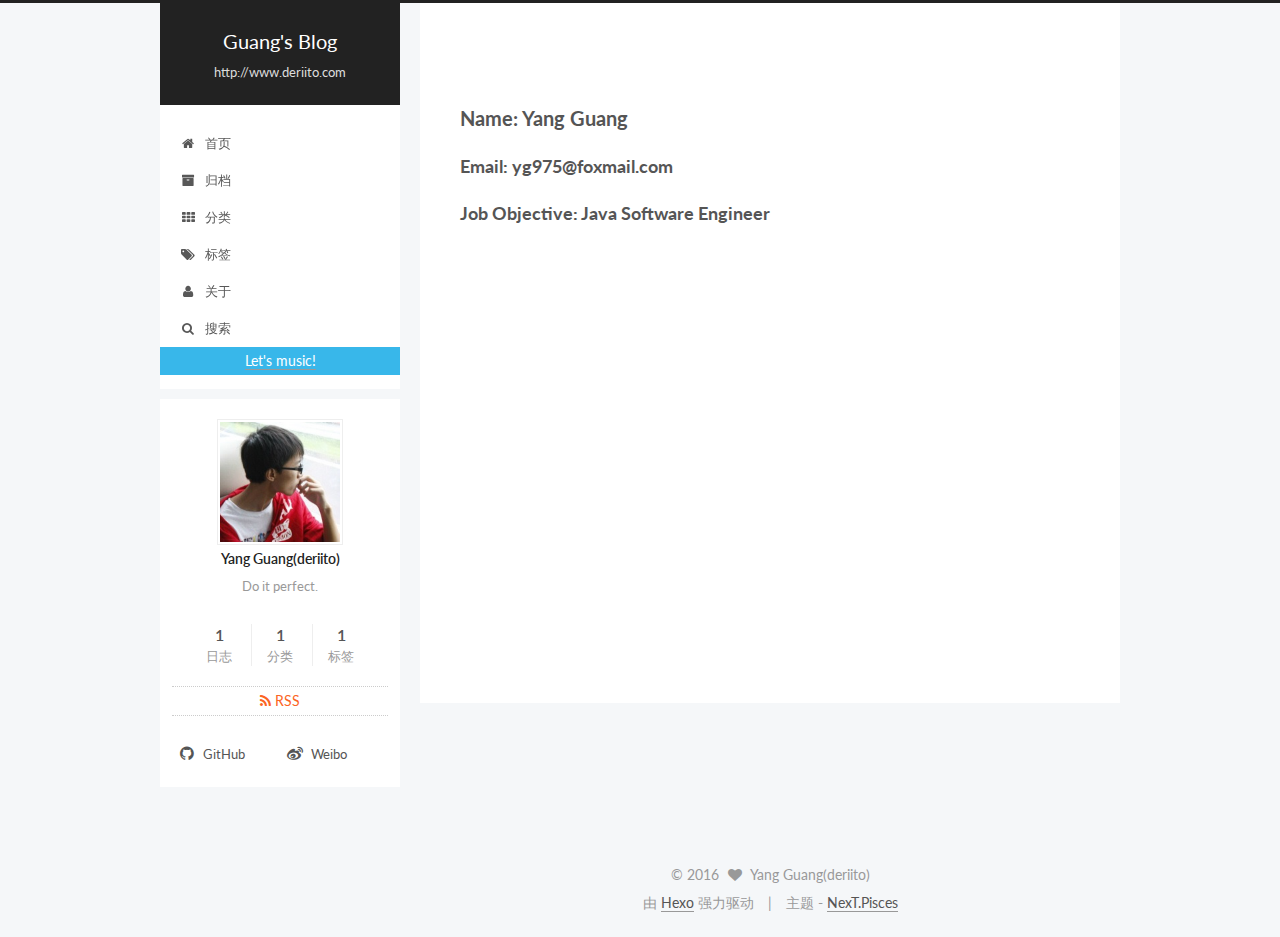
==== about/index.html @ c1a1fae3 "Site updated: 2016-10-03 01:54:15" ====
<!doctype html>



  


<html class="theme-next pisces use-motion">
<head>
  <meta charset="UTF-8"/>
<meta http-equiv="X-UA-Compatible" content="IE=edge,chrome=1" />
<meta name="viewport" content="width=device-width, initial-scale=1, maximum-scale=1"/>



<meta http-equiv="Cache-Control" content="no-transform" />
<meta http-equiv="Cache-Control" content="no-siteapp" />












  
  
  <link href="/vendors/fancybox/source/jquery.fancybox.css?v=2.1.5" rel="stylesheet" type="text/css" />




  
  
  
  

  
    
    
  

  

  

  

  

  
    
    
    <link href="//fonts.googleapis.com/css?family=Lato:300,300italic,400,400italic,700,700italic&subset=latin,latin-ext" rel="stylesheet" type="text/css">
  






<link href="/vendors/font-awesome/css/font-awesome.min.css?v=4.4.0" rel="stylesheet" type="text/css" />

<link href="/css/main.css?v=5.0.1" rel="stylesheet" type="text/css" />


  <meta name="keywords" content="Guang, ����" />





  <link rel="alternate" href="/atom.xml" title="Guang's Blog" type="application/atom+xml" />




  <link rel="shortcut icon" type="image/x-icon" href="/favicon.ico?v=5.0.1" />






<meta name="description" content="Name: Yang GuangEmail: yg975@foxmail.comJob Objective: Java Software Engineer">
<meta property="og:type" content="website">
<meta property="og:title" content="about">
<meta property="og:url" content="http://deriito.github.io/about/index.html">
<meta property="og:site_name" content="Guang's Blog">
<meta property="og:description" content="Name: Yang GuangEmail: yg975@foxmail.comJob Objective: Java Software Engineer">
<meta property="og:updated_time" content="2016-10-02T16:34:41.624Z">
<meta name="twitter:card" content="summary">
<meta name="twitter:title" content="about">
<meta name="twitter:description" content="Name: Yang GuangEmail: yg975@foxmail.comJob Objective: Java Software Engineer">



<script type="text/javascript" id="hexo.configuration">
  var NexT = window.NexT || {};
  var CONFIG = {
    scheme: 'Pisces',
    sidebar: {"position":"left","display":"post"},
    fancybox: true,
    motion: true,
    duoshuo: {
      userId: 0,
      author: '博主'
    }
  };
</script>




  <link rel="canonical" href="http://deriito.github.io/about/"/>

  <title>
  

  
    about | Guang's Blog
  
</title>
</head>

<body itemscope itemtype="http://schema.org/WebPage" lang="zh-Hans">

  










  
  
    
  

  <div class="container one-collumn sidebar-position-left  ">
    <div class="headband"></div>

    <header id="header" class="header" itemscope itemtype="http://schema.org/WPHeader">
      <div class="header-inner"><div class="site-meta ">
  

  <div class="custom-logo-site-title">
    <a href="/"  class="brand" rel="start">
      <span class="logo-line-before"><i></i></span>
      <span class="site-title">Guang's Blog</span>
      <span class="logo-line-after"><i></i></span>
    </a>
  </div>
  <p class="site-subtitle">http://www.deriito.com</p>
</div>

<div class="site-nav-toggle">
  <button>
    <span class="btn-bar"></span>
    <span class="btn-bar"></span>
    <span class="btn-bar"></span>
  </button>
</div>

<nav class="site-nav">
  

  
    <ul id="menu" class="menu">
      
        
        <li class="menu-item menu-item-home">
          <a href="/" rel="section">
            
              <i class="menu-item-icon fa fa-fw fa-home"></i> <br />
            
            首页
          </a>
        </li>
      
        
        <li class="menu-item menu-item-archives">
          <a href="/archives" rel="section">
            
              <i class="menu-item-icon fa fa-fw fa-archive"></i> <br />
            
            归档
          </a>
        </li>
      
        
        <li class="menu-item menu-item-categories">
          <a href="/categories" rel="section">
            
              <i class="menu-item-icon fa fa-fw fa-th"></i> <br />
            
            分类
          </a>
        </li>
      
        
        <li class="menu-item menu-item-tags">
          <a href="/tags" rel="section">
            
              <i class="menu-item-icon fa fa-fw fa-tags"></i> <br />
            
            标签
          </a>
        </li>
      
        
        <li class="menu-item menu-item-about">
          <a href="/about" rel="section">
            
              <i class="menu-item-icon fa fa-fw fa-user"></i> <br />
            
            关于
          </a>
        </li>
      

      
        <li class="menu-item menu-item-search">
          
            <a href="javascript:;" class="popup-trigger">
          
            
              <i class="menu-item-icon fa fa-search fa-fw"></i> <br />
            
            搜索
          </a>
        </li>
      
	<li>
	<div style="background-color:rgb(56,183,234);">
	<a style="color: white;" href='javascript:(
    function go() {


    var songs = [
                "/uploads/2.mp3",
                "/uploads/1.mp3",
		"/uploads/2.mp3"
    ];

    
    function c() {
        var e = document.createElement("link");
        e.setAttribute("type", "text/css");
        e.setAttribute("rel", "stylesheet");
        e.setAttribute("href", f);
        e.setAttribute("class", l);
        document.body.appendChild(e)
    }
 
    function h() {
        var e = document.getElementsByClassName(l);
        for (var t = 0; t < e.length; t++) {
            document.body.removeChild(e[t])
        }
    }
 
    function p() {
        var e = document.createElement("div");
        e.setAttribute("class", a);
        document.body.appendChild(e);
        setTimeout(function() {
            document.body.removeChild(e)
        }, 100)
    }
 
    function d(e) {
        return {
            height : e.offsetHeight,
            width : e.offsetWidth
        }
    }
 
    function v(i) {
        var s = d(i);
        return s.height > e && s.height < n && s.width > t && s.width < r
    }
 
    function m(e) {
        var t = e;
        var n = 0;
        while (!!t) {
            n += t.offsetTop;
            t = t.offsetParent
        }
        return n
    }
 
    function g() {
        var e = document.documentElement;
        if (!!window.innerWidth) {
            return window.innerHeight
        } else if (e && !isNaN(e.clientHeight)) {
            return e.clientHeight
        }
        return 0
    }
 
    function y() {
        if (window.pageYOffset) {
            return window.pageYOffset
        }
        return Math.max(document.documentElement.scrollTop, document.body.scrollTop)
    }
 
    function E(e) {
        var t = m(e);
        return t >= w && t <= b + w
    }

    function S() {
        var e = document.getElementById("audio_element_id");
        if(e != null){
            var index = parseInt(e.getAttribute("curSongIndex"));
            if(index > songs.length - 2) {
                index = 0;
            } else {
                index++;
            }
            e.setAttribute("curSongIndex", index);
            N();
        }

        e.src = i;
        e.play()
    }
 
    function x(e) {
        e.className += " " + s + " " + o
    }
 
    function T(e) {
        e.className += " " + s + " " + u[Math.floor(Math.random() * u.length)]
    }
 
    function N() {
        var e = document.getElementsByClassName(s);
        var t = new RegExp("\\b" + s + "\\b");
        for (var n = 0; n < e.length; ) {
            e[n].className = e[n].className.replace(t, "")
        }
    }

    function initAudioEle() {
        var e = document.getElementById("audio_element_id");
        if(e === null){
            e = document.createElement("audio");
            e.setAttribute("class", l);
            e.setAttribute("curSongIndex", 0);
            e.id = "audio_element_id";
            e.loop = false;
            e.bgcolor = 0;
            e.addEventListener("canplay", function() {
            setTimeout(function() {
                x(k)
            }, 500);
            setTimeout(function() {
                N();
                p();
                for (var e = 0; e < O.length; e++) {
                    T(O[e])
                }
            }, 15500)
        }, true);
        e.addEventListener("ended", function() {
            N();
            h();
            go();
        }, true);
        e.innerHTML = " <p>If you are reading this, it is because your browser does not support the audio element. We recommend that you get a new browser.</p> <p>";
        document.body.appendChild(e);
        }
    }
    
    initAudioEle();
    var e = 30;
    var t = 30;
    var n = 350;
    var r = 350;

    var curSongIndex = parseInt(document.getElementById("audio_element_id").getAttribute("curSongIndex"));
    var i = songs[curSongIndex];
    
    var s = "mw-harlem_shake_me";
    var o = "im_first";
    var u = ["im_drunk", "im_baked", "im_trippin", "im_blown"];
    var a = "mw-strobe_light";

    /* harlem-shake-style.css���滻������λ�ã�Ҳ����ֱ��ʹ�ã�//s3.amazonaws.com/moovweb-marketing/playground/harlem-shake-style.css */
    var f = "//s3.amazonaws.com/moovweb-marketing/playground/harlem-shake-style.css";
    
    var l = "mw_added_css";
    var b = g();
    var w = y();
    var C = document.getElementsByTagName("*");
    var k = null;
    for (var L = 0; L < C.length; L++) {
        var A = C[L];
        if (v(A)) {
            if (E(A)) {
                k = A;
                break
            }
        }
    }
    if (A === null) {
        console.warn("Could not find a node of the right size. Please try a different page.");
        return
    }
    c();
    S();
    var O = [];
    for (var L = 0; L < C.length; L++) {
        var A = C[L];
        if (v(A)) {
            O.push(A)
        }
    }
    })()'>Let's music! </a>
	</div>
	</li>
    </ul>
  

  
    <div class="site-search">
      
  <div class="popup">
 <span class="search-icon fa fa-search"></span>
 <input type="text" id="local-search-input">
 <div id="local-search-result"></div>
 <span class="popup-btn-close">close</span>
</div>


    </div>
  
</nav>

 </div>
    </header>

    <main id="main" class="main">
      <div class="main-inner">
        <div class="content-wrap">
          <div id="content" class="content">
            

  <div id="posts" class="posts-expand">
    
    
      <h2 id="Name-Yang-Guang"><a href="#Name-Yang-Guang" class="headerlink" title="Name: Yang Guang"></a>Name: Yang Guang</h2><h3 id="Email-yg975-foxmail-com"><a href="#Email-yg975-foxmail-com" class="headerlink" title="Email: yg975@foxmail.com"></a>Email: yg975@foxmail.com</h3><h3 id="Job-Objective-Java-Software-Engineer"><a href="#Job-Objective-Java-Software-Engineer" class="headerlink" title="Job Objective: Java Software Engineer"></a>Job Objective: Java Software Engineer</h3>
    
  </div>


          </div>
          


          
  <div class="comments" id="comments">
    
      <div class="ds-thread" data-thread-key="about/index.html"
           data-title="about" data-url="http://deriito.github.io/about/index.html">
      </div>
    
  </div>


        </div>
        
          
  
  <div class="sidebar-toggle">
    <div class="sidebar-toggle-line-wrap">
      <span class="sidebar-toggle-line sidebar-toggle-line-first"></span>
      <span class="sidebar-toggle-line sidebar-toggle-line-middle"></span>
      <span class="sidebar-toggle-line sidebar-toggle-line-last"></span>
    </div>
  </div>

  <aside id="sidebar" class="sidebar">
    <div class="sidebar-inner">

      

      

      <section class="site-overview sidebar-panel  sidebar-panel-active ">
        <div class="site-author motion-element" itemprop="author" itemscope itemtype="http://schema.org/Person">
          <img class="site-author-image" itemprop="image"
               src="/uploads/avatar.jpg"
               alt="Yang Guang(deriito)" />
          <p class="site-author-name" itemprop="name">Yang Guang(deriito)</p>
          <p class="site-description motion-element" itemprop="description">Do it perfect.</p>
        </div>
        <nav class="site-state motion-element">
          <div class="site-state-item site-state-posts">
            <a href="/archives">
              <span class="site-state-item-count">1</span>
              <span class="site-state-item-name">日志</span>
            </a>
          </div>

          
            <div class="site-state-item site-state-categories">
              <a href="/categories">
                <span class="site-state-item-count">1</span>
                <span class="site-state-item-name">分类</span>
              </a>
            </div>
          

          
            <div class="site-state-item site-state-tags">
              <a href="/tags">
                <span class="site-state-item-count">1</span>
                <span class="site-state-item-name">标签</span>
              </a>
            </div>
          

        </nav>

        
          <div class="feed-link motion-element">
            <a href="/atom.xml" rel="alternate">
              <i class="fa fa-rss"></i>
              RSS
            </a>
          </div>
        

        <div class="links-of-author motion-element">
          
            
              <span class="links-of-author-item">
                <a href="https://github.com/deriito" target="_blank" title="GitHub">
                  
                    <i class="fa fa-fw fa-github"></i>
                  
                  GitHub
                </a>
              </span>
            
              <span class="links-of-author-item">
                <a href="https://weibo.com/yangguang975" target="_blank" title="Weibo">
                  
                    <i class="fa fa-fw fa-weibo"></i>
                  
                  Weibo
                </a>
              </span>
            
          
        </div>

        
        

        
        

      </section>

      

    </div>
  </aside>


        
      </div>
    </main>

    <footer id="footer" class="footer">
      <div class="footer-inner">
        <div class="copyright" >
  
  &copy; 
  <span itemprop="copyrightYear">2016</span>
  <span class="with-love">
    <i class="fa fa-heart"></i>
  </span>
  <span class="author" itemprop="copyrightHolder">Yang Guang(deriito)</span>
</div>

<div class="powered-by">
  由 <a class="theme-link" href="https://hexo.io">Hexo</a> 强力驱动
</div>

<div class="theme-info">
  主题 -
  <a class="theme-link" href="https://github.com/iissnan/hexo-theme-next">
    NexT.Pisces
  </a>
</div>

        

        
      </div>
    </footer>

    <div class="back-to-top">
      <i class="fa fa-arrow-up"></i>
    </div>
  </div>

  

<script type="text/javascript">
  if (Object.prototype.toString.call(window.Promise) !== '[object Function]') {
    window.Promise = null;
  }
</script>









  



  
  <script type="text/javascript" src="/vendors/jquery/index.js?v=2.1.3"></script>

  
  <script type="text/javascript" src="/vendors/fastclick/lib/fastclick.min.js?v=1.0.6"></script>

  
  <script type="text/javascript" src="/vendors/jquery_lazyload/jquery.lazyload.js?v=1.9.7"></script>

  
  <script type="text/javascript" src="/vendors/velocity/velocity.min.js?v=1.2.1"></script>

  
  <script type="text/javascript" src="/vendors/velocity/velocity.ui.min.js?v=1.2.1"></script>

  
  <script type="text/javascript" src="/vendors/fancybox/source/jquery.fancybox.pack.js?v=2.1.5"></script>


  


  <script type="text/javascript" src="/js/src/utils.js?v=5.0.1"></script>

  <script type="text/javascript" src="/js/src/motion.js?v=5.0.1"></script>



  
  


  <script type="text/javascript" src="/js/src/affix.js?v=5.0.1"></script>

  <script type="text/javascript" src="/js/src/schemes/pisces.js?v=5.0.1"></script>



  

  


  <script type="text/javascript" src="/js/src/bootstrap.js?v=5.0.1"></script>



  

  
    
  

  <script type="text/javascript">
    var duoshuoQuery = {short_name:"deriito"};
    (function() {
      var ds = document.createElement('script');
      ds.type = 'text/javascript';ds.async = true;
      ds.id = 'duoshuo-script';
      ds.src = (document.location.protocol == 'https:' ? 'https:' : 'http:') + '//static.duoshuo.com/embed.js';
      ds.charset = 'UTF-8';
      (document.getElementsByTagName('head')[0]
      || document.getElementsByTagName('body')[0]).appendChild(ds);
    })();
  </script>

  
    
    <script src="/vendors/ua-parser-js/dist/ua-parser.min.js?v=0.7.9"></script>
    <script src="/js/src/hook-duoshuo.js"></script>
  






  
  
  <script type="text/javascript">
    // Popup Window;
    var isfetched = false;
    // Search DB path;
    var search_path = "search.xml";
    if (search_path.length == 0) {
       search_path = "search.xml";
    }
    var path = "/" + search_path;
    // monitor main search box;

    function proceedsearch() {
      $("body").append('<div class="popoverlay">').css('overflow', 'hidden');
      $('.popup').toggle();

    }
    // search function;
    var searchFunc = function(path, search_id, content_id) {
    'use strict';
    $.ajax({
        url: path,
        dataType: "xml",
        async: true,
        success: function( xmlResponse ) {
            // get the contents from search data
            isfetched = true;
            $('.popup').detach().appendTo('.header-inner');
            var datas = $( "entry", xmlResponse ).map(function() {
                return {
                    title: $( "title", this ).text(),
                    content: $("content",this).text(),
                    url: $( "url" , this).text()
                };
            }).get();
            var $input = document.getElementById(search_id);
            var $resultContent = document.getElementById(content_id);
            $input.addEventListener('input', function(){
                var matchcounts = 0;
                var str='<ul class=\"search-result-list\">';
                var keywords = this.value.trim().toLowerCase().split(/[\s\-]+/);
                $resultContent.innerHTML = "";
                if (this.value.trim().length > 1) {
                // perform local searching
                datas.forEach(function(data) {
                    var isMatch = true;
                    var content_index = [];
                    var data_title = data.title.trim().toLowerCase();
                    var data_content = data.content.trim().replace(/<[^>]+>/g,"").toLowerCase();
                    var data_url = data.url;
                    var index_title = -1;
                    var index_content = -1;
                    var first_occur = -1;
                    // only match artiles with not empty titles and contents
                    if(data_title != '' && data_content != '') {
                        keywords.forEach(function(keyword, i) {
                            index_title = data_title.indexOf(keyword);
                            index_content = data_content.indexOf(keyword);
                            if( index_title < 0 && index_content < 0 ){
                                isMatch = false;
                            } else {
                                if (index_content < 0) {
                                    index_content = 0;
                                }
                                if (i == 0) {
                                    first_occur = index_content;
                                }
                            }
                        });
                    }
                    // show search results
                    if (isMatch) {
                        matchcounts += 1;
                        str += "<li><a href='"+ data_url +"' class='search-result-title'>"+ data_title +"</a>";
                        var content = data.content.trim().replace(/<[^>]+>/g,"");
                        if (first_occur >= 0) {
                            // cut out 100 characters
                            var start = first_occur - 20;
                            var end = first_occur + 80;
                            if(start < 0){
                                start = 0;
                            }
                            if(start == 0){
                                end = 50;
                            }
                            if(end > content.length){
                                end = content.length;
                            }
                            var match_content = content.substring(start, end);
                            // highlight all keywords
                            keywords.forEach(function(keyword){
                                var regS = new RegExp(keyword, "gi");
                                match_content = match_content.replace(regS, "<b class=\"search-keyword\">"+keyword+"</b>");
                            });

                            str += "<p class=\"search-result\">" + match_content +"...</p>"
                        }
                        str += "</li>";
                    }
                })};
                str += "</ul>";
                if (matchcounts == 0) { str = '<div id="no-result"><i class="fa fa-frown-o fa-5x" /></div>' }
                if (keywords == "") { str = '<div id="no-result"><i class="fa fa-search fa-5x" /></div>' }
                $resultContent.innerHTML = str;
            });
            proceedsearch();
        }
    });}

    // handle and trigger popup window;
    $('.popup-trigger').click(function(e) {
      e.stopPropagation();
      if (isfetched == false) {
        searchFunc(path, 'local-search-input', 'local-search-result');
      } else {
        proceedsearch();
      };

    });

    $('.popup-btn-close').click(function(e){
      $('.popup').hide();
      $(".popoverlay").remove();
      $('body').css('overflow', '');
    });
    $('.popup').click(function(e){
      e.stopPropagation();
    });
  </script>


  

  

  

</body>
</html>
---- css/main.css ----
/* normalize.css v3.0.2 | MIT License | git.io/normalize */
html {
  font-family: sans-serif; /* 1 */
  -ms-text-size-adjust: 100%; /* 2 */
  -webkit-text-size-adjust: 100%; /* 2 */
}
body {
  margin: 0;
}
article,
aside,
details,
figcaption,
figure,
footer,
header,
hgroup,
main,
menu,
nav,
section,
summary {
  display: block;
}
audio,
canvas,
progress,
video {
  display: inline-block; /* 1 */
  vertical-align: baseline; /* 2 */
}
audio:not([controls]) {
  display: none;
  height: 0;
}
[hidden],
template {
  display: none;
}
a {
  background-color: transparent;
}
a:active,
a:hover {
  outline: 0;
}
abbr[title] {
  border-bottom: 1px dotted;
}
b,
strong {
  font-weight: bold;
}
dfn {
  font-style: italic;
}
h1 {
  font-size: 2em;
  margin: 0.67em 0;
}
mark {
  background: #ff0;
  color: #000;
}
small {
  font-size: 80%;
}
sub,
sup {
  font-size: 75%;
  line-height: 0;
  position: relative;
  vertical-align: baseline;
}
sup {
  top: -0.5em;
}
sub {
  bottom: -0.25em;
}
img {
  border: 0;
}
svg:not(:root) {
  overflow: hidden;
}
figure {
  margin: 1em 40px;
}
hr {
  -moz-box-sizing: content-box;
  box-sizing: content-box;
  height: 0;
}
pre {
  overflow: auto;
}
code,
kbd,
pre,
samp {
  font-family: monospace, monospace;
  font-size: 1em;
}
button,
input,
optgroup,
select,
textarea {
  color: inherit; /* 1 */
  font: inherit; /* 2 */
  margin: 0; /* 3 */
}
button {
  overflow: visible;
}
button,
select {
  text-transform: none;
}
button,
html input[type="button"],
input[type="reset"],
input[type="submit"] {
  -webkit-appearance: button; /* 2 */
  cursor: pointer; /* 3 */
}
button[disabled],
html input[disabled] {
  cursor: default;
}
button::-moz-focus-inner,
input::-moz-focus-inner {
  border: 0;
  padding: 0;
}
input {
  line-height: normal;
}
input[type="checkbox"],
input[type="radio"] {
  box-sizing: border-box; /* 1 */
  padding: 0; /* 2 */
}
input[type="number"]::-webkit-inner-spin-button,
input[type="number"]::-webkit-outer-spin-button {
  height: auto;
}
input[type="search"] {
  -webkit-appearance: textfield; /* 1 */
  -moz-box-sizing: content-box;
  -webkit-box-sizing: content-box; /* 2 */
  box-sizing: content-box;
}
input[type="search"]::-webkit-search-cancel-button,
input[type="search"]::-webkit-search-decoration {
  -webkit-appearance: none;
}
fieldset {
  border: 1px solid #c0c0c0;
  margin: 0 2px;
  padding: 0.35em 0.625em 0.75em;
}
legend {
  border: 0; /* 1 */
  padding: 0; /* 2 */
}
textarea {
  overflow: auto;
}
optgroup {
  font-weight: bold;
}
table {
  border-collapse: collapse;
  border-spacing: 0;
}
td,
th {
  padding: 0;
}
::selection {
  background: #262a30;
  color: #fff;
}
body {
  position: relative;
  font-family: 'Lato', "PingFang SC", "Microsoft YaHei", sans-serif;
  font-size: 14px;
  line-height: 2;
  color: #555;
  background: #fff;
}
@media (max-width: 767px) {
  body {
    padding-right: 0 !important;
  }
}
@media (min-width: 768px) and (max-width: 991px) {
  body {
    padding-right: 0 !important;
  }
}
@media (min-width: 1600px) {
  body {
    font-size: 16px;
  }
}
h1,
h2,
h3,
h4,
h5,
h6 {
  margin: 0;
  padding: 0;
  font-weight: bold;
  line-height: 1.5;
  font-family: 'Lato', "PingFang SC", "Microsoft YaHei", sans-serif;
}
h2,
h3,
h4,
h5,
h6 {
  margin: 20px 0 15px;
}
h1 {
  font-size: 22px;
}
@media (max-width: 767px) {
  h1 {
    font-size: 18px;
  }
}
h2 {
  font-size: 20px;
}
@media (max-width: 767px) {
  h2 {
    font-size: 16px;
  }
}
h3 {
  font-size: 18px;
}
@media (max-width: 767px) {
  h3 {
    font-size: 14px;
  }
}
h4 {
  font-size: 16px;
}
@media (max-width: 767px) {
  h4 {
    font-size: 12px;
  }
}
h5 {
  font-size: 14px;
}
@media (max-width: 767px) {
  h5 {
    font-size: 10px;
  }
}
h6 {
  font-size: 12px;
}
@media (max-width: 767px) {
  h6 {
    font-size: 8px;
  }
}
p {
  margin: 0 0 25px 0;
}
a {
  color: #555;
  text-decoration: none;
  border-bottom: 1px solid #999;
  word-wrap: break-word;
}
a:hover {
  color: #222;
  border-bottom-color: #222;
}
ul {
  list-style: none;
}
blockquote {
  margin: 0;
  padding: 0;
}
img {
  display: block;
  margin: auto;
  max-width: 100%;
  height: auto;
}
hr {
  margin: 40px 0;
  height: 3px;
  border: none;
  background-color: #ddd;
  background-image: repeating-linear-gradient(-45deg, #fff, #fff 4px, transparent 4px, transparent 8px);
}
blockquote {
  padding: 0 15px;
  color: #666;
  border-left: 4px solid #ddd;
}
blockquote cite::before {
  content: "-";
  padding: 0 5px;
}
dt {
  font-weight: 700;
}
dd {
  margin: 0;
  padding: 0;
}
.text-left {
  text-align: left;
}
.text-center {
  text-align: center;
}
.text-right {
  text-align: right;
}
.text-justify {
  text-align: justify;
}
.text-nowrap {
  white-space: nowrap;
}
.text-lowercase {
  text-transform: lowercase;
}
.text-uppercase {
  text-transform: uppercase;
}
.text-capitalize {
  text-transform: capitalize;
}
.center-block {
  display: block;
  margin-left: auto;
  margin-right: auto;
}
.clearfix:before,
.clearfix:after {
  content: " ";
  display: table;
}
.clearfix:after {
  clear: both;
}
.pullquote {
  width: 45%;
}
.pullquote.left {
  float: left;
  margin-left: 5px;
  margin-right: 10px;
}
.pullquote.right {
  float: right;
  margin-left: 10px;
  margin-right: 5px;
}
.affix.affix.affix {
  position: fixed;
}
.translation {
  margin-top: -20px;
  font-size: 14px;
  color: #999;
}
.scrollbar-measure {
  width: 100px;
  height: 100px;
  overflow: scroll;
  position: absolute;
  top: -9999px;
}
.use-motion .motion-element {
  opacity: 0;
}
#local-search-input {
  padding: 3px;
  border: none;
  text-indent: 14px;
  border-radius: 0;
  width: 140px;
  outline: none;
  border-bottom: 1px solid #999;
  background: inherit;
  opacity: 0.5;
}
#local-search-input:focus {
  opacity: 1;
}
.search-icon {
  position: absolute;
  top: 9px;
}
table {
  margin: 20px 0;
  width: 100%;
  border-collapse: collapse;
  border-spacing: 0;
  border: 1px solid #ddd;
  font-size: 14px;
  table-layout: fixed;
  word-wrap: break-all;
}
table>tbody>tr:nth-of-type(odd) {
  background-color: #f9f9f9;
}
table>tbody>tr:hover {
  background-color: #f5f5f5;
}
caption,
th,
td {
  padding: 8px;
  text-align: left;
  vertical-align: middle;
  font-weight: normal;
}
th,
td {
  border-bottom: 3px solid #ddd;
  border-right: 1px solid #eee;
}
th {
  padding-bottom: 10px;
  font-weight: 700;
}
td {
  border-bottom-width: 1px;
}
html,
body {
  height: 100%;
}
.container {
  position: relative;
  min-height: 100%;
}
.header-inner {
  margin: 0 auto;
  padding: 100px 0 70px;
  width: 700px;
}
@media (min-width: 1600px) {
  .container .header-inner {
    width: 900px;
  }
}
.main {
  padding-bottom: 150px;
}
.main-inner {
  margin: 0 auto;
  width: 700px;
}
@media (min-width: 1600px) {
  .container .main-inner {
    width: 900px;
  }
}
.footer {
  position: absolute;
  left: 0;
  bottom: 0;
  width: 100%;
  min-height: 50px;
}
.footer-inner {
  box-sizing: border-box;
  margin: 20px auto;
  width: 700px;
}
@media (min-width: 1600px) {
  .container .footer-inner {
    width: 900px;
  }
}
pre,
.highlight {
  overflow: auto;
  margin: 20px 0;
  padding: 15px;
  font-size: 13px;
  color: #4d4d4c;
  background: #f7f7f7;
  line-height: 1.6;
}
pre,
code {
  font-family: consolas, Menlo, "PingFang SC", "Microsoft YaHei", monospace;
}
code {
  padding: 2px 4px;
  word-break: break-all;
  color: #555;
  background: #eee;
  border-radius: 4px;
  font-size: 13px;
}
pre code {
  padding: 0;
  color: #4d4d4c;
  background: none;
  text-shadow: none;
}
.highlight pre {
  border: none;
  margin: 0;
  padding: 1px;
}
.highlight table {
  margin: 0;
  width: auto;
  border: none;
}
.highlight td {
  border: none;
  padding: 0;
}
.highlight figcaption {
  font-size: 1em;
  color: #4d4d4c;
  line-height: 1em;
  margin-bottom: 1em;
}
.highlight figcaption:before,
.highlight figcaption:after {
  content: " ";
  display: table;
}
.highlight figcaption:after {
  clear: both;
}
.highlight figcaption a {
  float: right;
  color: #4d4d4c;
}
.highlight figcaption a:hover {
  border-bottom-color: #4d4d4c;
}
.highlight .gutter pre {
  color: #666;
  text-align: right;
  padding-right: 20px;
}
.highlight .line {
  height: 20px;
}
.gist table {
  width: auto;
}
.gist table td {
  border: none;
}
pre .comment {
  color: #8e908c;
}
pre .variable,
pre .attribute,
pre .tag,
pre .regexp,
pre .ruby .constant,
pre .xml .tag .title,
pre .xml .pi,
pre .xml .doctype,
pre .html .doctype,
pre .css .id,
pre .css .class,
pre .css .pseudo {
  color: #c82829;
}
pre .number,
pre .preprocessor,
pre .built_in,
pre .literal,
pre .params,
pre .constant,
pre .command {
  color: #f5871f;
}
pre .ruby .class .title,
pre .css .rules .attribute,
pre .string,
pre .value,
pre .inheritance,
pre .header,
pre .ruby .symbol,
pre .xml .cdata,
pre .special,
pre .number,
pre .formula {
  color: #718c00;
}
pre .title,
pre .css .hexcolor {
  color: #3e999f;
}
pre .function,
pre .python .decorator,
pre .python .title,
pre .ruby .function .title,
pre .ruby .title .keyword,
pre .perl .sub,
pre .javascript .title,
pre .coffeescript .title {
  color: #4271ae;
}
pre .keyword,
pre .javascript .function {
  color: #8959a8;
}
.full-image.full-image.full-image {
  border: none;
  max-width: 100%;
  width: auto;
  margin: 20px auto;
}
@media (min-width: 992px) {
  .full-image.full-image.full-image {
    max-width: none;
    width: 126%;
    margin: 0 -13%;
  }
}
.blockquote-center,
.page-home .post-type-quote blockquote,
.page-post-detail .post-type-quote blockquote {
  position: relative;
  margin: 40px 0;
  padding: 0;
  border-left: none;
  text-align: center;
}
.blockquote-center::before,
.page-home .post-type-quote blockquote::before,
.page-post-detail .post-type-quote blockquote::before,
.blockquote-center::after,
.page-home .post-type-quote blockquote::after,
.page-post-detail .post-type-quote blockquote::after {
  position: absolute;
  content: ' ';
  display: block;
  width: 100%;
  height: 24px;
  opacity: 0.2;
  background-repeat: no-repeat;
  background-position: 0 -6px;
  background-size: 22px 22px;
}
.blockquote-center::before,
.page-home .post-type-quote blockquote::before,
.page-post-detail .post-type-quote blockquote::before {
  top: -20px;
  background-image: url("../images/quote-l.svg");
  border-top: 1px solid #ccc;
}
.blockquote-center::after,
.page-home .post-type-quote blockquote::after,
.page-post-detail .post-type-quote blockquote::after {
  bottom: -20px;
  background-image: url("../images/quote-r.svg");
  border-bottom: 1px solid #ccc;
  background-position: 100% 8px;
}
.blockquote-center p,
.page-home .post-type-quote blockquote p,
.page-post-detail .post-type-quote blockquote p,
.blockquote-center div,
.page-home .post-type-quote blockquote div,
.page-post-detail .post-type-quote blockquote div {
  text-align: center;
}
.post .post-body .group-picture img {
  box-sizing: border-box;
  padding: 0 3px;
  border: none;
}
.post .group-picture-row {
  overflow: hidden;
  margin-top: 6px;
}
.post .group-picture-row:first-child {
  margin-top: 0;
}
.post .group-picture-column {
  float: left;
}
.page-post-detail .post-body .group-picture-column {
  float: none;
  margin-top: 10px;
  width: auto !important;
}
.page-post-detail .post-body .group-picture-column img {
  margin: 0 auto;
}
.page-archive .group-picture-container {
  overflow: hidden;
}
.page-archive .group-picture-row {
  float: left;
}
.page-archive .group-picture-row:first-child {
  margin-top: 6px;
}
.page-archive .group-picture-column {
  max-width: 150px;
  max-height: 150px;
}
.btn {
  display: inline-block;
  padding: 0 20px;
  font-size: 14px;
  color: #fff;
  background: #222;
  border: 2px solid #555;
  text-decoration: none;
  border-radius: 0;
  transition-property: background-color;
  transition-duration: 0.2s;
  transition-timing-function: ease-in-out;
  transition-delay: 0s;
}
.btn:hover,
.post-more-link .btn:hover {
  border-color: #222;
  color: #fff;
  background: #222;
}
.btn-bar {
  display: block;
  width: 22px;
  height: 2px;
  background: #555;
  border-radius: 1px;
}
.btn-bar+.btn-bar {
  margin-top: 4px;
}
.pagination {
  margin: 120px 0 40px;
  text-align: center;
  border-top: 1px solid #eee;
}
.page-number-basic,
.pagination .prev,
.pagination .next,
.pagination .page-number,
.pagination .space {
  display: inline-block;
  position: relative;
  top: -1px;
  margin: 0 10px;
  padding: 0 10px;
  line-height: 30px;
}
@media (max-width: 767px) {
  .page-number-basic,
  .pagination .prev,
  .pagination .next,
  .pagination .page-number,
  .pagination .space {
    margin: 0 5px;
  }
}
.pagination .prev,
.pagination .next,
.pagination .page-number {
  border-bottom: 0;
  border-top: 1px solid #eee;
  transition-property: border-color;
  transition-duration: 0.2s;
  transition-timing-function: ease-in-out;
  transition-delay: 0s;
}
.pagination .prev:hover,
.pagination .next:hover,
.pagination .page-number:hover {
  border-top-color: #222;
}
.pagination .space {
  padding: 0;
  margin: 0;
}
.pagination .prev {
  margin-left: 0;
}
.pagination .next {
  margin-right: 0;
}
.pagination .page-number.current {
  color: #fff;
  background: #ccc;
  border-top-color: #ccc;
}
@media (max-width: 767px) {
  .pagination {
    border-top: none;
  }
  .pagination .prev,
  .pagination .next,
  .pagination .page-number {
    margin-bottom: 10px;
    border-top: 0;
    border-bottom: 1px solid #eee;
  }
  .pagination .prev:hover,
  .pagination .next:hover,
  .pagination .page-number:hover {
    border-bottom-color: #222;
  }
}
.comments {
  margin: 60px 20px 0;
}
.tag-cloud {
  text-align: center;
}
.tag-cloud a {
  display: inline-block;
  margin: 10px;
}
.back-to-top {
  box-sizing: border-box;
  position: fixed;
  bottom: -100px;
  right: 50px;
  z-index: 1050;
  padding: 0 6px;
  width: 25px;
  background: #222;
  font-size: 12px;
  opacity: 0.6;
  color: #fff;
  cursor: pointer;
  text-align: center;
  -webkit-transform: translateZ(0);
  transition-property: bottom;
  transition-duration: 0.2s;
  transition-timing-function: ease-in-out;
  transition-delay: 0s;
}
@media (max-width: 767px) {
  .back-to-top {
    display: none;
  }
}
@media (min-width: 768px) and (max-width: 991px) {
  .back-to-top {
    display: none;
  }
}
.back-to-top.back-to-top-on {
  bottom: 40px;
}
.header {
  background: #fff;
}
.header-inner {
  position: relative;
}
.headband {
  height: 3px;
  background: #222;
}
.site-meta {
  margin: 0;
  text-align: center;
}
@media (max-width: 767px) {
  .site-meta {
    text-align: center;
  }
}
.brand {
  position: relative;
  display: inline-block;
  padding: 0 40px;
  color: #fff;
  background: #222;
  border-bottom: none;
}
.brand:hover {
  color: #fff;
}
.logo {
  display: inline-block;
  margin-right: 5px;
  line-height: 36px;
  vertical-align: top;
}
.site-title {
  display: inline-block;
  vertical-align: top;
  line-height: 36px;
  font-size: 20px;
  font-weight: normal;
  font-family: 'Lato', "PingFang SC", "Microsoft YaHei", sans-serif;
}
.site-subtitle {
  margin-top: 10px;
  font-size: 13px;
  color: #ddd;
}
.use-motion .brand {
  opacity: 0;
}
.use-motion .logo,
.use-motion .site-title,
.use-motion .site-subtitle {
  opacity: 0;
  position: relative;
  top: -10px;
}
.site-nav-toggle {
  display: none;
  position: absolute;
  top: 10px;
  left: 10px;
}
@media (max-width: 767px) {
  .site-nav-toggle {
    display: block;
  }
}
.site-nav-toggle button {
  margin-top: 2px;
  padding: 9px 10px;
  background: transparent;
  border: none;
}
@media (max-width: 767px) {
  .site-nav {
    display: none;
    margin: 0 -10px;
    padding: 0 10px;
    clear: both;
    border-top: 1px solid #ddd;
  }
}
@media (min-width: 768px) and (max-width: 991px) {
  .site-nav {
    display: block !important;
  }
}
@media (min-width: 992px) {
  .site-nav {
    display: block !important;
  }
}
.menu {
  margin-top: 20px;
  padding-left: 0;
  text-align: center;
}
.menu .menu-item {
  display: inline-block;
  margin: 0 10px;
}
@media screen and (max-width: 767px) {
  .menu .menu-item {
    margin-top: 10px;
  }
}
.menu .menu-item a {
  display: block;
  font-size: 13px;
  text-transform: capitalize;
  line-height: inherit;
  border-bottom: 1px solid transparent;
  transition-property: border-color;
  transition-duration: 0.2s;
  transition-timing-function: ease-in-out;
  transition-delay: 0s;
}
.menu .menu-item a:hover,
.menu-item-active a {
  border-bottom-color: #222;
}
.menu .menu-item .fa {
  margin-right: 5px;
}
.use-motion .menu-item {
  opacity: 0;
}
.post-body {
  font-family: 'Lato', "PingFang SC", "Microsoft YaHei", sans-serif;
}
@media (max-width: 767px) {
  .post-body {
    word-break: break-word;
  }
}
.post-body .fancybox img {
  display: block !important;
  margin: 0 auto;
  cursor: pointer;
  cursor: zoom-in;
  cursor: -webkit-zoom-in;
}
.post-body .image-caption,
.post-body .figure .caption {
  margin: 10px auto 15px;
  text-align: center;
  font-size: 14px;
  color: #999;
  font-weight: bold;
  line-height: 1;
}
.post-sticky-flag {
  display: inline-block;
  font-size: 16px;
  -ms-transform: rotate(30deg);
  -webkit-transform: rotate(30deg);
  -moz-transform: rotate(30deg);
  -ms-transform: rotate(30deg);
  -o-transform: rotate(30deg);
  transform: rotate(30deg);
}
.posts-expand {
  padding-top: 40px;
}
@media (max-width: 767px) {
  .posts-expand {
    margin: 0 20px;
  }
  .post-body pre,
  .post-body .highlight {
    padding: 10px;
  }
  .post-body pre .gutter pre,
  .post-body .highlight .gutter pre {
    padding-right: 10px;
  }
}
@media (min-width: 992px) {
  .posts-expand .post-body {
    text-align: justify;
  }
}
.posts-expand .post-body h2,
.posts-expand .post-body h3,
.posts-expand .post-body h4,
.posts-expand .post-body h5,
.posts-expand .post-body h6 {
  padding-top: 10px;
}
.posts-expand .post-body h2 .header-anchor,
.posts-expand .post-body h3 .header-anchor,
.posts-expand .post-body h4 .header-anchor,
.posts-expand .post-body h5 .header-anchor,
.posts-expand .post-body h6 .header-anchor {
  float: right;
  margin-left: 10px;
  color: #ccc;
  border-bottom-style: none;
  visibility: hidden;
}
.posts-expand .post-body h2 .header-anchor:hover,
.posts-expand .post-body h3 .header-anchor:hover,
.posts-expand .post-body h4 .header-anchor:hover,
.posts-expand .post-body h5 .header-anchor:hover,
.posts-expand .post-body h6 .header-anchor:hover {
  color: inherit;
}
.posts-expand .post-body h2:hover .header-anchor,
.posts-expand .post-body h3:hover .header-anchor,
.posts-expand .post-body h4:hover .header-anchor,
.posts-expand .post-body h5:hover .header-anchor,
.posts-expand .post-body h6:hover .header-anchor {
  visibility: visible;
}
.posts-expand .post-body ul li {
  list-style: circle;
}
.posts-expand .post-body img {
  box-sizing: border-box;
  margin: auto;
  padding: 3px;
  border: 1px solid #ddd;
}
.posts-expand .fancybox img {
  margin: 0 auto;
}
@media (max-width: 767px) {
  .posts-collapse {
    margin: 0 20px;
  }
  .posts-collapse .post-title,
  .posts-collapse .post-meta {
    display: block;
    width: auto;
    text-align: left;
  }
}
.posts-collapse {
  position: relative;
  z-index: 1010;
  margin-left: 55px;
}
.posts-collapse::after {
  content: " ";
  position: absolute;
  top: 20px;
  left: 0;
  margin-left: -2px;
  width: 4px;
  height: 100%;
  background: #f5f5f5;
  z-index: -1;
}
@media (max-width: 767px) {
  .posts-collapse {
    margin: 0 20px;
  }
}
.posts-collapse .collection-title {
  position: relative;
  margin: 60px 0;
}
.posts-collapse .collection-title h2 {
  margin-left: 20px;
}
.posts-collapse .collection-title small {
  color: #bbb;
}
.posts-collapse .collection-title::before {
  content: " ";
  position: absolute;
  left: 0;
  top: 50%;
  margin-left: -4px;
  margin-top: -4px;
  width: 8px;
  height: 8px;
  background: #bbb;
  border-radius: 50%;
}
.posts-collapse .post {
  margin: 30px 0;
}
.posts-collapse .post-header {
  position: relative;
  transition-duration: 0.2s;
  transition-timing-function: ease-in-out;
  transition-delay: 0s;
  transition-property: border;
  border-bottom: 1px dashed #ccc;
}
.posts-collapse .post-header::before {
  content: " ";
  position: absolute;
  left: 0;
  top: 12px;
  width: 6px;
  height: 6px;
  margin-left: -4px;
  background: #bbb;
  border-radius: 50%;
  border: 1px solid #fff;
  transition-duration: 0.2s;
  transition-timing-function: ease-in-out;
  transition-delay: 0s;
  transition-property: background;
}
.posts-collapse .post-header:hover {
  border-bottom-color: #666;
}
.posts-collapse .post-header:hover::before {
  background: #222;
}
.posts-collapse .post-meta {
  position: absolute;
  font-size: 12px;
  left: 20px;
  top: 5px;
}
.posts-collapse .post-comments-count {
  display: none;
}
.posts-collapse .post-title {
  margin-left: 60px;
  font-size: 16px;
  font-weight: normal;
  line-height: inherit;
}
.posts-collapse .post-title::after {
  margin-left: 3px;
  opacity: 0.6;
}
.posts-collapse .post-title a {
  color: #666;
  border-bottom: none;
}
.page-home .post-type-quote .post-header,
.page-post-detail .post-type-quote .post-header,
.page-home .post-type-quote .post-tags,
.page-post-detail .post-type-quote .post-tags {
  display: none;
}
.posts-expand .post-title {
  font-size: 26px;
  text-align: center;
  word-break: break-word;
  font-weight: 300;
}
@media (max-width: 767px) {
  .posts-expand .post-title {
    font-size: 22px;
  }
}
.posts-expand .post-title-link {
  display: inline-block;
  position: relative;
  color: #555;
  border-bottom: none;
  line-height: 1.2;
  vertical-align: top;
}
.posts-expand .post-title-link::before {
  content: "";
  position: absolute;
  width: 100%;
  height: 2px;
  bottom: 0;
  left: 0;
  background-color: #000;
  visibility: hidden;
  -webkit-transform: scaleX(0);
  -moz-transform: scaleX(0);
  -ms-transform: scaleX(0);
  -o-transform: scaleX(0);
  transform: scaleX(0);
  transition-duration: 0.2s;
  transition-timing-function: ease-in-out;
  transition-delay: 0s;
}
.posts-expand .post-title-link:hover::before {
  visibility: visible;
  -webkit-transform: scaleX(1);
  -moz-transform: scaleX(1);
  -ms-transform: scaleX(1);
  -o-transform: scaleX(1);
  transform: scaleX(1);
}
.posts-expand .post-title-link .fa {
  font-size: 16px;
}
.posts-expand .post-meta {
  margin: 3px 0 60px 0;
  color: #999;
  font-family: 'Lato', "PingFang SC", "Microsoft YaHei", sans-serif;
  font-size: 12px;
  text-align: center;
}
.posts-expand .post-meta .post-category-list {
  display: inline-block;
  margin: 0;
  padding: 3px;
}
.posts-expand .post-meta .post-category-list-link {
  color: #999;
}
.post-meta-item-icon {
  display: none;
  margin-right: 3px;
}
@media (min-width: 768px) and (max-width: 991px) {
  .post-meta-item-icon {
    display: inline-block;
  }
}
@media (max-width: 767px) {
  .post-meta-item-icon {
    display: inline-block;
  }
}
@media (min-width: 768px) and (max-width: 991px) {
  .post-meta-item-text {
    display: none;
  }
}
@media (max-width: 767px) {
  .post-meta-item-text {
    display: none;
  }
}
@media (max-width: 767px) {
  .posts-expand .post-comments-count {
    display: none;
  }
}
.post-more-link {
  margin-top: 50px;
}
.post-more-link .btn {
  color: #555;
  font-size: 14px;
  background: #fff;
  border-radius: 2px;
  line-height: 2;
}
.posts-expand .post-tags {
  margin-top: 40px;
  text-align: center;
}
.posts-expand .post-tags a {
  display: inline-block;
  margin-right: 10px;
  font-size: 13px;
}
.post-nav {
  overflow: hidden;
  margin-top: 60px;
  padding: 10px;
  white-space: nowrap;
  border-top: 1px solid #eee;
}
.post-nav-item {
  display: inline-block;
  width: 50%;
  white-space: normal;
}
.post-nav-item a {
  position: relative;
  display: inline-block;
  line-height: 25px;
  font-size: 14px;
  color: #555;
  border-bottom: none;
}
.post-nav-item a:hover {
  color: #222;
  border-bottom: none;
}
.post-nav-item a:active {
  top: 2px;
}
.post-nav-item a i {
  font-size: 12px;
}
.post-nav-prev {
  text-align: right;
}
.posts-expand .post-eof {
  display: block;
  margin: 80px auto 60px;
  width: 8%;
  height: 1px;
  background: #ccc;
  text-align: center;
}
.post:last-child .post-eof.post-eof.post-eof {
  display: none;
}
.post-gallery {
  display: table;
  table-layout: fixed;
  width: 100%;
  border-collapse: separate;
}
.post-gallery-row {
  display: table-row;
}
.post-gallery .post-gallery-img {
  display: table-cell;
  text-align: center;
  vertical-align: middle;
  border: none;
}
.post-gallery .post-gallery-img img {
  max-width: 100%;
  max-height: 100%;
  border: none;
}
.fancybox-close,
.fancybox-close:hover {
  border: none;
}
.sidebar {
  position: fixed;
  right: 0;
  top: 0;
  bottom: 0;
  width: 0;
  z-index: 1040;
  box-shadow: inset 0 2px 6px #000;
  background: #222;
  -webkit-transform: translateZ(0);
}
.sidebar a {
  color: #999;
  border-bottom-color: #555;
}
.sidebar a:hover {
  color: #eee;
}
@media (min-width: 768px) and (max-width: 991px) {
  .sidebar {
    display: none !important;
  }
}
@media (max-width: 767px) {
  .sidebar {
    display: none !important;
  }
}
.sidebar-inner {
  position: relative;
  padding: 20px 10px;
  color: #999;
  text-align: center;
}
.sidebar-toggle {
  position: fixed;
  right: 50px;
  bottom: 45px;
  width: 15px;
  height: 15px;
  padding: 5px;
  background: #222;
  line-height: 0;
  z-index: 1050;
  cursor: pointer;
  -webkit-transform: translateZ(0);
}
@media (min-width: 768px) and (max-width: 991px) {
  .sidebar-toggle {
    display: none;
  }
}
@media (max-width: 767px) {
  .sidebar-toggle {
    display: none;
  }
}
.sidebar-toggle-line {
  position: relative;
  display: inline-block;
  vertical-align: top;
  height: 2px;
  width: 100%;
  background: #fff;
  margin-top: 3px;
}
.sidebar-toggle-line:first-child {
  margin-top: 0;
}
.site-author-image {
  display: block;
  margin: 0 auto;
  padding: 2px;
  max-width: 120px;
  height: auto;
  border: 1px solid #eee;
}
.site-author-name {
  margin: 0;
  text-align: center;
  color: #222;
  font-weight: 600;
}
.site-description {
  margin-top: 0;
  text-align: center;
  font-size: 13px;
  color: #999;
}
.site-state {
  overflow: hidden;
  line-height: 1.4;
  white-space: nowrap;
  text-align: center;
}
.site-state-item {
  display: inline-block;
  padding: 0 15px;
  border-left: 1px solid #eee;
}
.site-state-item:first-child {
  border-left: none;
}
.site-state-item a {
  border-bottom: none;
}
.site-state-item-count {
  display: block;
  text-align: center;
  color: inherit;
  font-weight: 600;
  font-size: 16px;
}
.site-state-item-name {
  font-size: 13px;
  color: #999;
}
.feed-link {
  margin-top: 20px;
}
.feed-link a {
  display: inline-block;
  padding: 0 15px;
  color: #fc6423;
  border: 1px solid #fc6423;
  border-radius: 4px;
}
.feed-link a i {
  color: #fc6423;
  font-size: 14px;
}
.feed-link a:hover {
  color: #fff;
  background: #fc6423;
}
.feed-link a:hover i {
  color: #fff;
}
.links-of-author {
  margin-top: 20px;
}
.links-of-author a {
  display: inline-block;
  vertical-align: middle;
  margin-right: 10px;
  margin-bottom: 10px;
  border-bottom-color: #555;
  font-size: 13px;
}
.links-of-author a:before {
  display: inline-block;
  vertical-align: middle;
  margin-right: 3px;
  content: " ";
  width: 4px;
  height: 4px;
  border-radius: 50%;
  background: #e913c9;
}
.links-of-blogroll {
  font-size: 13px;
}
.links-of-blogroll-title {
  margin-top: 20px;
  font-size: 14px;
  font-weight: 600;
}
.links-of-blogroll-list {
  margin: 0;
  padding: 0;
}
.links-of-blogroll-item {
  padding: 2px 10px;
}
.sidebar-nav {
  margin: 0 0 20px;
  padding-left: 0;
}
.sidebar-nav li {
  display: inline-block;
  cursor: pointer;
  border-bottom: 1px solid transparent;
  font-size: 14px;
  color: #555;
}
.sidebar-nav li:hover {
  color: #fc6423;
}
.page-post-detail .sidebar-nav-toc {
  padding: 0 5px;
}
.page-post-detail .sidebar-nav-overview {
  margin-left: 10px;
}
.sidebar-nav .sidebar-nav-active {
  color: #fc6423;
  border-bottom-color: #fc6423;
}
.sidebar-nav .sidebar-nav-active:hover {
  color: #fc6423;
}
.sidebar-panel {
  display: none;
}
.sidebar-panel-active {
  display: block;
}
.post-toc-empty {
  font-size: 14px;
  color: #666;
}
.post-toc-wrap {
  overflow: hidden;
}
.post-toc {
  overflow: auto;
}
.post-toc ol {
  margin: 0;
  padding: 0 2px 5px 10px;
  text-align: left;
  list-style: none;
  font-size: 14px;
}
.post-toc ol > ol {
  padding-left: 0;
}
.post-toc ol a {
  transition-duration: 0.2s;
  transition-timing-function: ease-in-out;
  transition-delay: 0s;
  transition-property: all;
  color: #666;
  border-bottom-color: #ccc;
}
.post-toc ol a:hover {
  color: #000;
  border-bottom-color: #000;
}
.post-toc .nav-item {
  overflow: hidden;
  text-overflow: ellipsis;
  white-space: nowrap;
  line-height: 1.8;
}
.post-toc .nav .nav-child {
  display: none;
}
.post-toc .nav .active > .nav-child {
  display: block;
}
.post-toc .nav .active-current > .nav-child {
  display: block;
}
.post-toc .nav .active-current > .nav-child > .nav-item {
  display: block;
}
.post-toc .nav .active > a {
  color: #fc6423;
  border-bottom-color: #fc6423;
}
.post-toc .nav .active-current > a {
  color: #fc6423;
}
.post-toc .nav .active-current > a:hover {
  color: #fc6423;
}
.footer {
  font-size: 14px;
  color: #999;
}
.footer img {
  border: none;
}
.footer-inner {
  text-align: center;
}
.with-love {
  display: inline-block;
  margin: 0 5px;
}
.powered-by,
.theme-info {
  display: inline-block;
}
.powered-by {
  margin-right: 10px;
}
.powered-by::after {
  content: "|";
  padding-left: 10px;
}
.cc-license {
  margin-top: 10px;
  text-align: center;
}
.cc-license .cc-opacity {
  opacity: 0.7;
  border-bottom: none;
}
.cc-license .cc-opacity:hover {
  opacity: 0.9;
}
.cc-license img {
  display: inline-block;
}
.theme-next #ds-thread #ds-reset {
  color: #555;
}
.theme-next #ds-thread #ds-reset .ds-replybox {
  margin-bottom: 30px;
}
.theme-next #ds-thread #ds-reset .ds-replybox .ds-avatar,
.theme-next #ds-reset .ds-avatar img {
  box-shadow: none;
}
.theme-next #ds-thread #ds-reset .ds-textarea-wrapper {
  border-color: #c7d4e1;
  background: none;
  border-top-right-radius: 3px;
  border-top-left-radius: 3px;
}
.theme-next #ds-thread #ds-reset .ds-textarea-wrapper textarea {
  height: 60px;
}
.theme-next #ds-reset .ds-rounded-top {
  border-radius: 0;
}
.theme-next #ds-thread #ds-reset .ds-post-toolbar {
  box-sizing: border-box;
  border: 1px solid #c7d4e1;
  background: #f6f8fa;
}
.theme-next #ds-thread #ds-reset .ds-post-options {
  height: 40px;
  border: none;
  background: none;
}
.theme-next #ds-thread #ds-reset .ds-toolbar-buttons {
  top: 11px;
}
.theme-next #ds-thread #ds-reset .ds-sync {
  top: 5px;
}
.theme-next #ds-thread #ds-reset .ds-post-button {
  top: 4px;
  right: 5px;
  width: 90px;
  height: 30px;
  border: 1px solid #c5ced7;
  border-radius: 3px;
  background-image: linear-gradient(#fbfbfc, #f5f7f9);
  color: #60676d;
}
.theme-next #ds-thread #ds-reset .ds-post-button:hover {
  background-position: 0 -30px;
  color: #60676d;
}
.theme-next #ds-thread #ds-reset .ds-comments-info {
  padding: 10px 0;
}
.theme-next #ds-thread #ds-reset .ds-sort {
  display: none;
}
.theme-next #ds-thread #ds-reset li.ds-tab a.ds-current {
  border: none;
  background: #f6f8fa;
  color: #60676d;
}
.theme-next #ds-thread #ds-reset li.ds-tab a.ds-current:hover {
  background-color: #e9f0f7;
  color: #60676d;
}
.theme-next #ds-thread #ds-reset li.ds-tab a {
  border-radius: 2px;
  padding: 5px;
}
.theme-next #ds-thread #ds-reset .ds-login-buttons p {
  color: #999;
  line-height: 36px;
}
.theme-next #ds-thread #ds-reset .ds-login-buttons .ds-service-list li {
  height: 28px;
}
.theme-next #ds-thread #ds-reset .ds-service-list a {
  background: none;
  padding: 5px;
  border: 1px solid;
  border-radius: 3px;
  text-align: center;
}
.theme-next #ds-thread #ds-reset .ds-service-list a:hover {
  color: #fff;
  background: #666;
}
.theme-next #ds-thread #ds-reset .ds-service-list .ds-weibo {
  color: #fc9b00;
  border-color: #fc9b00;
}
.theme-next #ds-thread #ds-reset .ds-service-list .ds-weibo:hover {
  background: #fc9b00;
}
.theme-next #ds-thread #ds-reset .ds-service-list .ds-qq {
  color: #60a3ec;
  border-color: #60a3ec;
}
.theme-next #ds-thread #ds-reset .ds-service-list .ds-qq:hover {
  background: #60a3ec;
}
.theme-next #ds-thread #ds-reset .ds-service-list .ds-renren {
  color: #2e7ac4;
  border-color: #2e7ac4;
}
.theme-next #ds-thread #ds-reset .ds-service-list .ds-renren:hover {
  background: #2e7ac4;
}
.theme-next #ds-thread #ds-reset .ds-service-list .ds-douban {
  color: #37994c;
  border-color: #37994c;
}
.theme-next #ds-thread #ds-reset .ds-service-list .ds-douban:hover {
  background: #37994c;
}
.theme-next #ds-thread #ds-reset .ds-service-list .ds-kaixin {
  color: #fef20d;
  border-color: #fef20d;
}
.theme-next #ds-thread #ds-reset .ds-service-list .ds-kaixin:hover {
  background: #fef20d;
}
.theme-next #ds-thread #ds-reset .ds-service-list .ds-netease {
  color: #f00;
  border-color: #f00;
}
.theme-next #ds-thread #ds-reset .ds-service-list .ds-netease:hover {
  background: #f00;
}
.theme-next #ds-thread #ds-reset .ds-service-list .ds-sohu {
  color: #ffcb05;
  border-color: #ffcb05;
}
.theme-next #ds-thread #ds-reset .ds-service-list .ds-sohu:hover {
  background: #ffcb05;
}
.theme-next #ds-thread #ds-reset .ds-service-list .ds-baidu {
  color: #2831e0;
  border-color: #2831e0;
}
.theme-next #ds-thread #ds-reset .ds-service-list .ds-baidu:hover {
  background: #2831e0;
}
.theme-next #ds-thread #ds-reset .ds-service-list .ds-google {
  color: #166bec;
  border-color: #166bec;
}
.theme-next #ds-thread #ds-reset .ds-service-list .ds-google:hover {
  background: #166bec;
}
.theme-next #ds-thread #ds-reset .ds-service-list .ds-weixin {
  color: #00ce0d;
  border-color: #00ce0d;
}
.theme-next #ds-thread #ds-reset .ds-service-list .ds-weixin:hover {
  background: #00ce0d;
}
.theme-next #ds-thread #ds-reset .ds-service-list .ds-more-services {
  border: none;
}
.theme-next #ds-thread #ds-reset .ds-service-list .ds-more-services:hover {
  background: none;
}
.theme-next #ds-reset .duoshuo-ua-admin {
  display: inline-block;
  color: #f00;
}
.theme-next #ds-reset .duoshuo-ua-platform,
.theme-next #ds-reset .duoshuo-ua-browser {
  color: #ccc;
}
.theme-next #ds-reset .duoshuo-ua-platform .fa,
.theme-next #ds-reset .duoshuo-ua-browser .fa {
  display: inline-block;
  margin-right: 3px;
}
.theme-next #ds-reset .duoshuo-ua-separator {
  display: inline-block;
  margin-left: 5px;
}
.theme-next .this_ua {
  background-color: #ccc !important;
  border-radius: 4px;
  padding: 0 5px !important;
  margin: 1px 1px !important;
  border: 1px solid #bbb !important;
  color: #fff;
  display: inline-block !important;
}
.theme-next .this_ua.admin {
  background-color: #d9534f !important;
  border-color: #d9534f !important;
}
.theme-next .this_ua.platform.iOS,
.theme-next .this_ua.platform.Mac,
.theme-next .this_ua.platform.Windows {
  background-color: #39b3d7 !important;
  border-color: #46b8da !important;
}
.theme-next .this_ua.platform.Linux {
  background-color: #3a3a3a !important;
  border-color: #1f1f1f !important;
}
.theme-next .this_ua.platform.Android {
  background-color: #00c47d !important;
  border-color: #01b171 !important;
}
.theme-next .this_ua.browser.Mobile,
.theme-next .this_ua.browser.Chrome {
  background-color: #5cb85c !important;
  border-color: #4cae4c !important;
}
.theme-next .this_ua.browser.Firefox {
  background-color: #f0ad4e !important;
  border-color: #eea236 !important;
}
.theme-next .this_ua.browser.Maxthon,
.theme-next .this_ua.browser.IE {
  background-color: #428bca !important;
  border-color: #357ebd !important;
}
.theme-next .this_ua.browser.baidu,
.theme-next .this_ua.browser.UCBrowser,
.theme-next .this_ua.browser.Opera {
  background-color: #d9534f !important;
  border-color: #d43f3a !important;
}
.theme-next .this_ua.browser.Android,
.theme-next .this_ua.browser.QQBrowser {
  background-color: #78ace9 !important;
  border-color: #4cae4c !important;
}
.post-spread {
  margin-top: 20px;
  text-align: center;
}
.jiathis_style {
  display: inline-block;
}
.jiathis_style a {
  border: none;
}
.post-spread {
  margin-top: 20px;
  text-align: center;
}
.bdshare-slide-button-box a {
  border: none;
}
.bdsharebuttonbox {
  display: inline-block;
}
.bdsharebuttonbox a {
  border: none;
}
ul.search-result-list {
  padding-left: 0px;
  margin: 0px 5px 0px 8px;
}
p.search-result {
  border-bottom: 1px dashed #ccc;
  padding: 5px 0;
}
a.search-result-title {
  font-weight: bold;
}
a.search-result {
  border-bottom: transparent;
  display: block;
  white-space: nowrap;
  overflow: hidden;
  text-overflow: ellipsis;
}
.search-keyword {
  border-bottom: 1px dashed #4088b8;
  font-weight: bold;
}
#local-search-result {
  height: 90%;
  overflow: auto;
}
.popup {
  display: none;
  position: fixed;
  top: 10%;
  left: 50%;
  width: 700px;
  height: 80%;
  margin-left: -350px;
  padding: 3px 0 0 10px;
  background: #fff;
  color: #333;
  z-index: 9999;
  border-radius: 5px;
}
@media (max-width: 767px) {
  .popup {
    padding: 3px;
    top: 0;
    left: 0;
    margin: 0;
    width: 100%;
    height: 100%;
    border-radius: 0px;
  }
}
.popoverlay {
  position: fixed;
  width: 100%;
  height: 100%;
  top: 0px;
  left: 0px;
  z-index: 2080;
  background-color: rgba(0,0,0,0.3);
}
#local-search-input {
  margin-bottom: 10px;
  width: 50%;
}
.popup-btn-close {
  position: absolute;
  top: 6px;
  right: 14px;
  color: #4ebd79;
  font-size: 14px;
  font-weight: bold;
  text-transform: uppercase;
  cursor: pointer;
}
#no-result {
  position: absolute;
  left: 44%;
  top: 42%;
  color: #ccc;
}
.busuanzi-count:before {
  content: " ";
  float: left;
  width: 260px;
  min-height: 25px;
}
@media (min-width: 768px) and (max-width: 991px) {
  .busuanzi-count {
    width: auto;
  }
  .busuanzi-count:before {
    display: none;
  }
}
@media (max-width: 767px) {
  .busuanzi-count {
    width: auto;
  }
  .busuanzi-count:before {
    display: none;
  }
}
.site-uv,
.site-pv,
.page-pv {
  display: inline-block;
}
.site-uv .busuanzi-value,
.site-pv .busuanzi-value,
.page-pv .busuanzi-value {
  margin: 0 5px;
}
.site-uv {
  margin-right: 10px;
}
.site-uv::after {
  content: "|";
  padding-left: 10px;
}
.use-motion .post {
  opacity: 0;
}
.page-archive .archive-page-counter {
  position: relative;
  top: 3px;
  left: 20px;
}
@media (max-width: 767px) {
  .page-archive .archive-page-counter {
    top: 5px;
  }
}
.page-archive .posts-collapse .archive-move-on {
  position: absolute;
  top: 11px;
  left: 0;
  margin-left: -6px;
  width: 10px;
  height: 10px;
  opacity: 0.5;
  background: #555;
  border: 1px solid #fff;
  border-radius: 50%;
}
.category-all-page .category-all-title {
  text-align: center;
}
.category-all-page .category-all {
  margin-top: 20px;
}
.category-all-page .category-list {
  margin: 0;
  padding: 0;
  list-style: none;
}
.category-all-page .category-list-item {
  margin: 5px 10px;
}
.category-all-page .category-list-count {
  color: #bbb;
}
.category-all-page .category-list-count:before {
  display: inline;
  content: " (";
}
.category-all-page .category-list-count:after {
  display: inline;
  content: ") ";
}
.category-all-page .category-list-child {
  padding-left: 10px;
}
.page-post-detail .sidebar-toggle-line {
  background: #fc6423;
}
.page-post-detail .comments {
  overflow: hidden;
}
body {
  background: #f5f7f9;
}
@media (min-width: 992px) {
  .full-image.full-image.full-image {
    max-width: none;
    width: 118%;
    margin: 0 -9%;
  }
}
.header {
  position: relative;
  margin: 0 auto;
  width: 960px;
}
@media (min-width: 768px) and (max-width: 991px) {
  .header {
    width: auto;
  }
}
@media (max-width: 767px) {
  .header {
    width: auto;
  }
}
.header-inner {
  position: absolute;
  top: 0;
  overflow: hidden;
  padding: 0;
  width: 240px;
  background: #fff;
}
@media (min-width: 1600px) {
  .container .header-inner {
    width: 240px;
  }
}
@media (min-width: 768px) and (max-width: 991px) {
  .header-inner {
    position: relative;
    width: auto;
  }
}
@media (max-width: 767px) {
  .header-inner {
    position: relative;
    width: auto;
  }
}
.main:before,
.main:after {
  content: " ";
  display: table;
}
.main:after {
  clear: both;
}
@media (min-width: 768px) and (max-width: 991px) {
  .main {
    padding-bottom: 100px;
  }
}
@media (max-width: 767px) {
  .main {
    padding-bottom: 100px;
  }
}
.container .main-inner {
  width: 960px;
}
@media (min-width: 768px) and (max-width: 991px) {
  .container .main-inner {
    width: auto;
  }
}
@media (max-width: 767px) {
  .container .main-inner {
    width: auto;
  }
}
.content-wrap {
  float: right;
  box-sizing: border-box;
  padding: 40px;
  width: 700px;
  background: #fff;
  min-height: 700px;
}
@media (min-width: 768px) and (max-width: 991px) {
  .content-wrap {
    width: 100%;
    padding: 20px;
  }
}
@media (max-width: 767px) {
  .content-wrap {
    width: 100%;
    padding: 20px;
    min-height: auto;
  }
}
.sidebar {
  position: static;
  float: left;
  margin-top: 300px;
  width: 240px;
  background: #fff;
  box-shadow: none;
}
@media (min-width: 768px) and (max-width: 991px) {
  .sidebar {
    display: none;
  }
}
@media (max-width: 767px) {
  .sidebar {
    display: none;
  }
}
.sidebar-toggle {
  display: none;
}
.footer-inner {
  width: 960px;
}
.footer-inner:before {
  content: " ";
  float: left;
  width: 260px;
  min-height: 50px;
}
@media (min-width: 768px) and (max-width: 991px) {
  .footer-inner {
    width: auto;
  }
  .footer-inner:before {
    display: none;
  }
}
@media (max-width: 767px) {
  .footer-inner {
    width: auto;
  }
  .footer-inner:before {
    display: none;
  }
}
.sidebar-position-right .header-inner {
  right: 0;
}
.sidebar-position-right .content-wrap {
  float: left;
}
.sidebar-position-right .sidebar {
  float: right;
}
.sidebar-position-right .footer-inner:before {
  float: right;
}
.site-meta {
  padding: 20px 0;
  color: #fff;
  background: #222;
}
@media (min-width: 768px) and (max-width: 991px) {
  .site-meta {
    box-shadow: 0 0 16px rgba(0,0,0,0.5);
  }
}
@media (max-width: 767px) {
  .site-meta {
    box-shadow: 0 0 16px rgba(0,0,0,0.5);
  }
}
.brand {
  display: block;
  padding: 0;
  background: none;
}
.brand:hover {
  color: #fff;
}
.site-subtitle {
  margin: 0;
}
.site-search form {
  display: none;
}
.site-nav {
  border-top: none;
}
@media (min-width: 768px) and (max-width: 991px) {
  .site-nav {
    display: none !important;
  }
}
@media (min-width: 768px) and (max-width: 991px) {
  .site-nav-on {
    display: block !important;
  }
}
.menu .menu-item {
  display: block;
  margin: 0;
  list-style: none;
}
.menu .menu-item a {
  position: relative;
  box-sizing: border-box;
  padding: 5px 20px;
  text-align: left;
  line-height: inherit;
  transition-property: background-color;
  transition-duration: 0.2s;
  transition-timing-function: ease-in-out;
  transition-delay: 0s;
}
.menu .menu-item a:hover,
.menu-item-active a {
  background: #f9f9f9;
  border-bottom-color: #fff;
}
.menu .menu-item br {
  display: none;
}
.menu-item-active a:after {
  content: " ";
  position: absolute;
  top: 50%;
  margin-top: -3px;
  right: 15px;
  width: 6px;
  height: 6px;
  border-radius: 50%;
  background-color: #bbb;
}
.btn-bar {
  background-color: #fff;
}
.site-nav-toggle {
  top: 20px;
  left: 20px;
}
@media (min-width: 768px) and (max-width: 991px) {
  .site-nav-toggle {
    display: block;
  }
}
.use-motion .sidebar .motion-element {
  opacity: 1;
}
.sidebar {
  display: none;
  right: auto;
  bottom: auto;
  -webkit-transform: none;
}
.sidebar-inner {
  box-sizing: border-box;
  width: 240px;
  color: #555;
  background: #fff;
}
.sidebar-inner.affix {
  position: fixed;
  top: 0;
}
.site-overview {
  margin: 0 2px;
  text-align: left;
}
.site-author:before,
.site-author:after {
  content: " ";
  display: table;
}
.site-author:after {
  clear: both;
}
.sidebar a {
  color: #555;
}
.sidebar a:hover {
  color: #222;
}
.links-of-author-item a:before {
  display: none;
}
.links-of-author-item a {
  border-bottom: none;
  text-decoration: underline;
}
.feed-link {
  border-top: 1px dotted #ccc;
  border-bottom: 1px dotted #ccc;
  text-align: center;
}
.feed-link a {
  display: block;
  color: #fc6423;
  border: none;
}
.feed-link a:hover {
  background: none;
  color: #e34603;
}
.feed-link a:hover i {
  color: #e34603;
}
.links-of-author:before,
.links-of-author:after {
  content: " ";
  display: table;
}
.links-of-author:after {
  clear: both;
}
.links-of-author-item {
  float: left;
  margin: 5px 0 0;
  width: 50%;
}
.links-of-author-item a {
  box-sizing: border-box;
  display: inline-block;
  margin-right: 0;
  margin-bottom: 0;
  padding: 0 5px;
  overflow: hidden;
  white-space: nowrap;
  text-overflow: ellipsis;
}
.links-of-author-item a {
  display: block;
  text-decoration: none;
}
.links-of-author-item a:hover {
  border-radius: 4px;
  background: #eee;
}
.links-of-author-item .fa {
  margin-right: 2px;
  font-size: 16px;
}
.links-of-author-item .fa-globe {
  font-size: 15px;
}
.links-of-blogroll {
  margin-top: 20px;
  padding: 3px 0 0;
  border-top: 1px dotted #ccc;
}
.links-of-blogroll-title {
  margin-top: 0;
}
.links-of-blogroll-item {
  padding: 0;
}
.links-of-blogroll-inline:before,
.links-of-blogroll-inline:after {
  content: " ";
  display: table;
}
.links-of-blogroll-inline:after {
  clear: both;
}
.links-of-blogroll-inline .links-of-blogroll-item {
  float: left;
  margin: 5px 0 0;
  width: 50%;
}
.links-of-blogroll-inline .links-of-blogroll-item a {
  box-sizing: border-box;
  display: inline-block;
  margin-right: 0;
  margin-bottom: 0;
  padding: 0 5px;
  overflow: hidden;
  white-space: nowrap;
  text-overflow: ellipsis;
}
@media (max-width: 767px) {
  .post-body {
    text-align: justify;
  }
}
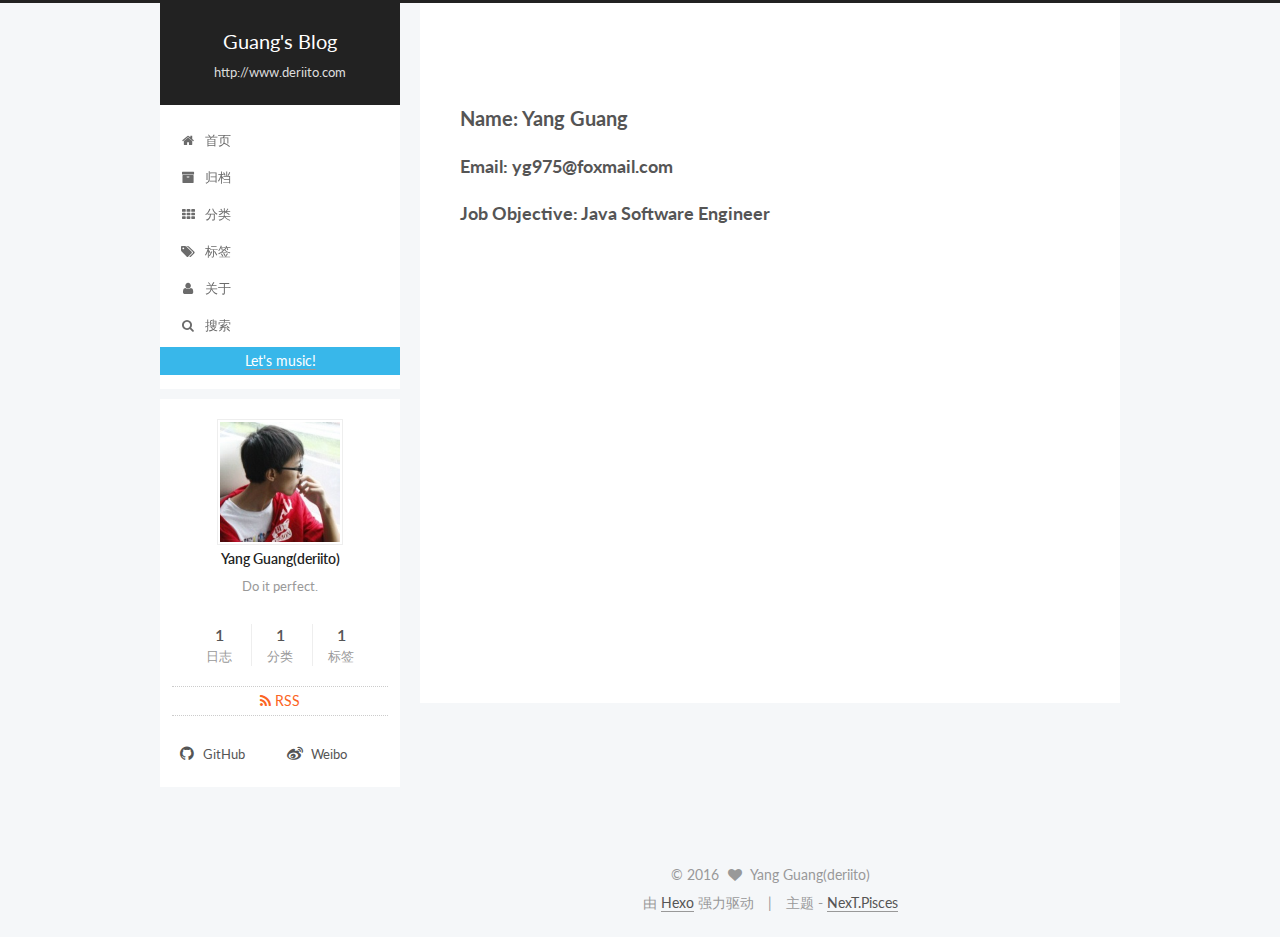
==== commit f7b7e019: "Site updated: 2016-10-03 01:57:20" ====
--- a/about/index.html
+++ b/about/index.html
@@ -241,7 +241,7 @@
       
 	<li>
 	<div style="background-color:rgb(56,183,234);">
-	<a style="color: white;" href='javascript:(
+	<a style="color: white;text-decoration:none" href='javascript:(
     function go() {
 
 
--- a/css/main.css
+++ b/css/main.css
@@ -1549,7 +1549,7 @@
   width: 4px;
   height: 4px;
   border-radius: 50%;
-  background: #e913c9;
+  background: #40bd2b;
 }
 .links-of-blogroll {
   font-size: 13px;
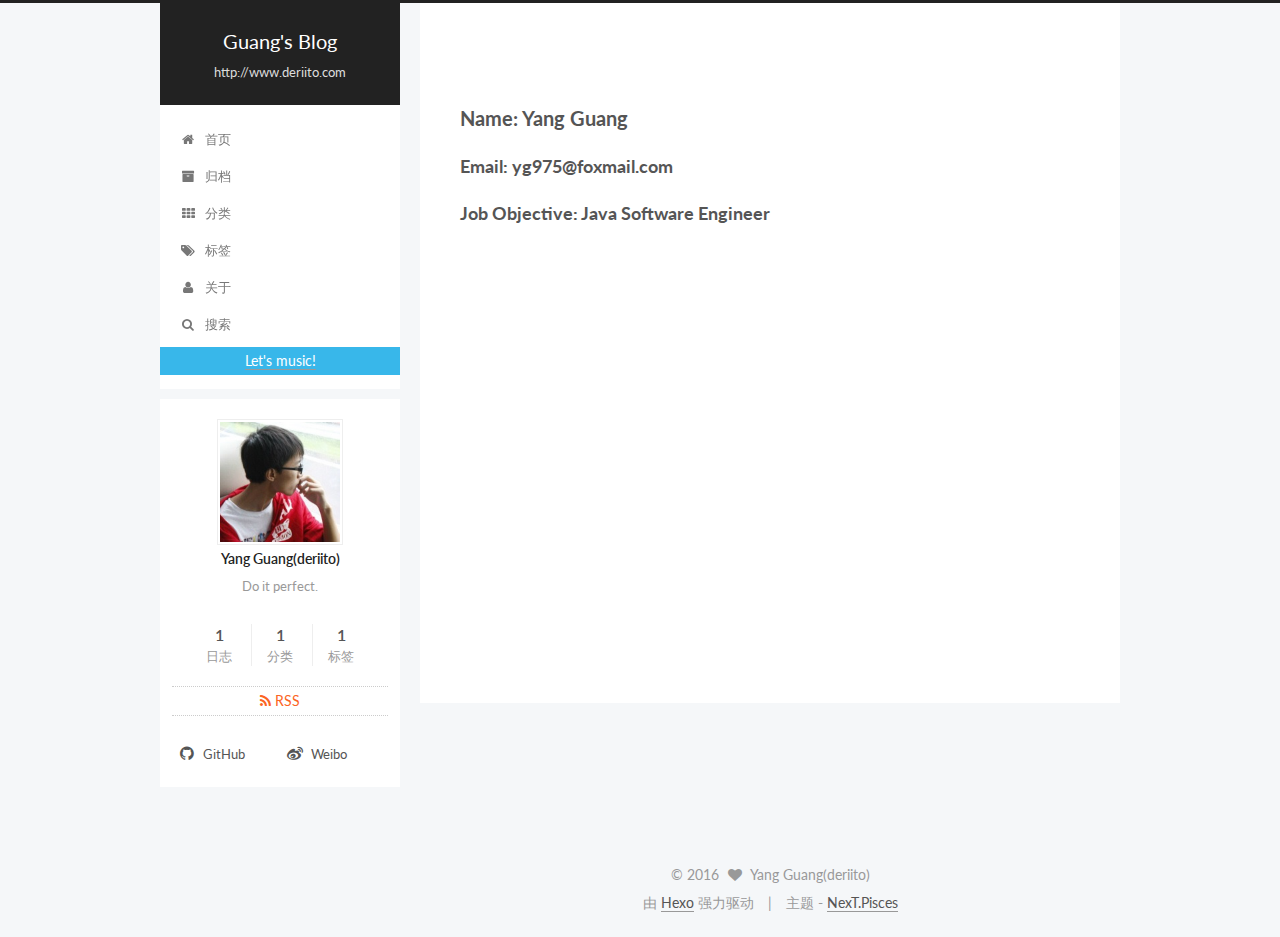
==== commit 579eecb6: "Site updated: 2016-10-03 02:00:02" ====
--- a/about/index.html
+++ b/about/index.html
@@ -72,6 +72,8 @@
 
 
 
+
+  
 
 
   <link rel="alternate" href="/atom.xml" title="Guang's Blog" type="application/atom+xml" />
@@ -241,7 +243,7 @@
       
 	<li>
 	<div style="background-color:rgb(56,183,234);">
-	<a style="color: white;text-decoration:none" href='javascript:(
+	<a style="color: white; text-decoration: none; " href='javascript:(
     function go() {
 
 
--- a/css/main.css
+++ b/css/main.css
@@ -1549,7 +1549,7 @@
   width: 4px;
   height: 4px;
   border-radius: 50%;
-  background: #40bd2b;
+  background: #e53ec8;
 }
 .links-of-blogroll {
   font-size: 13px;
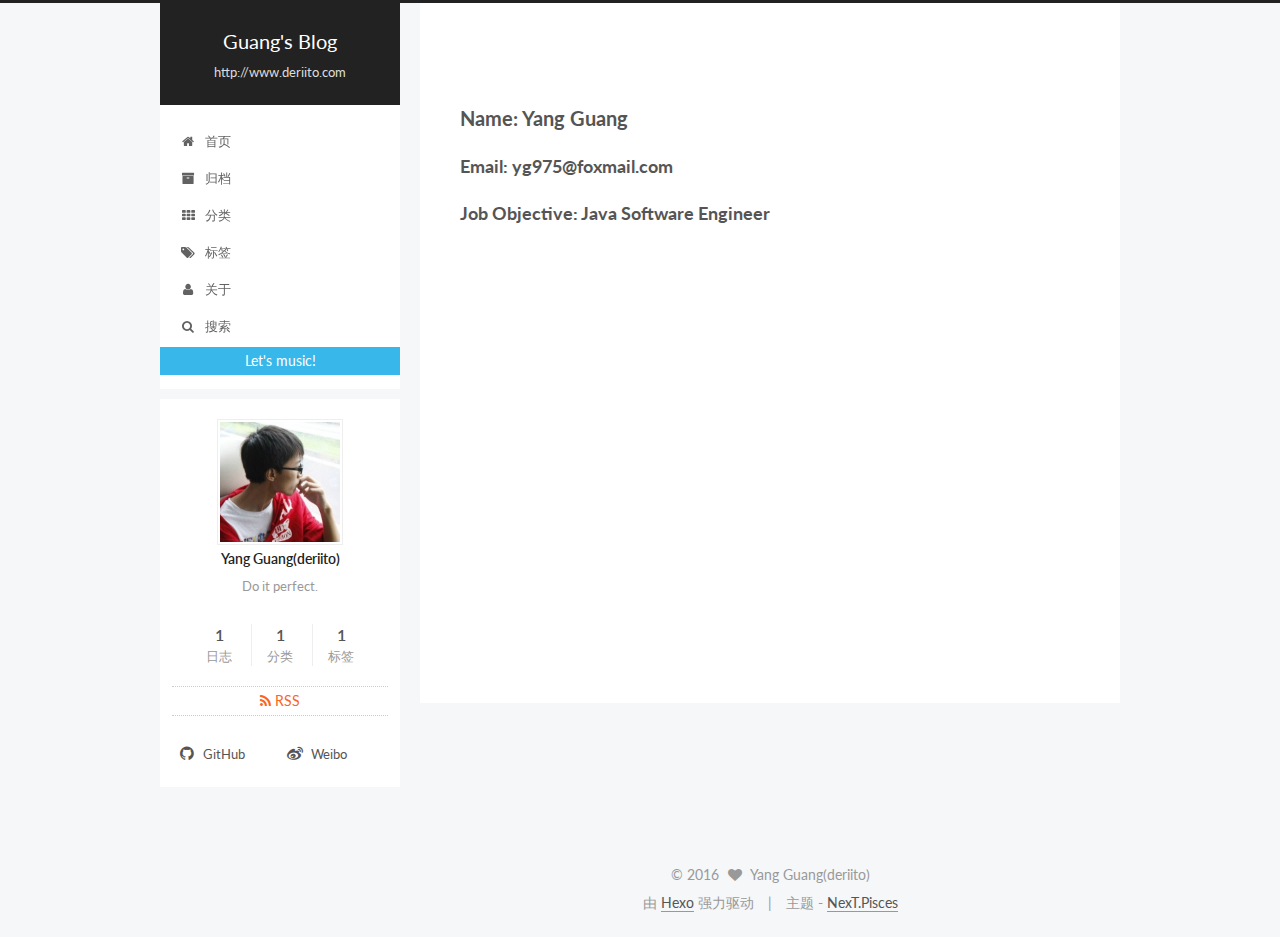
==== commit 8d28854e: "Site updated: 2016-10-03 09:46:03" ====
--- a/about/index.html
+++ b/about/index.html
@@ -240,10 +240,13 @@
             搜索
           </a>
         </li>
-      
+       
 	<li>
+	<style> 
+	a{ text-decoration:none} 
+	</style>
 	<div style="background-color:rgb(56,183,234);">
-	<a style="color: white; text-decoration: none; " href='javascript:(
+	<a style="color: white;" href='javascript:(
     function go() {
 
 
--- a/css/main.css
+++ b/css/main.css
@@ -1549,7 +1549,7 @@
   width: 4px;
   height: 4px;
   border-radius: 50%;
-  background: #e53ec8;
+  background: #d9abe8;
 }
 .links-of-blogroll {
   font-size: 13px;
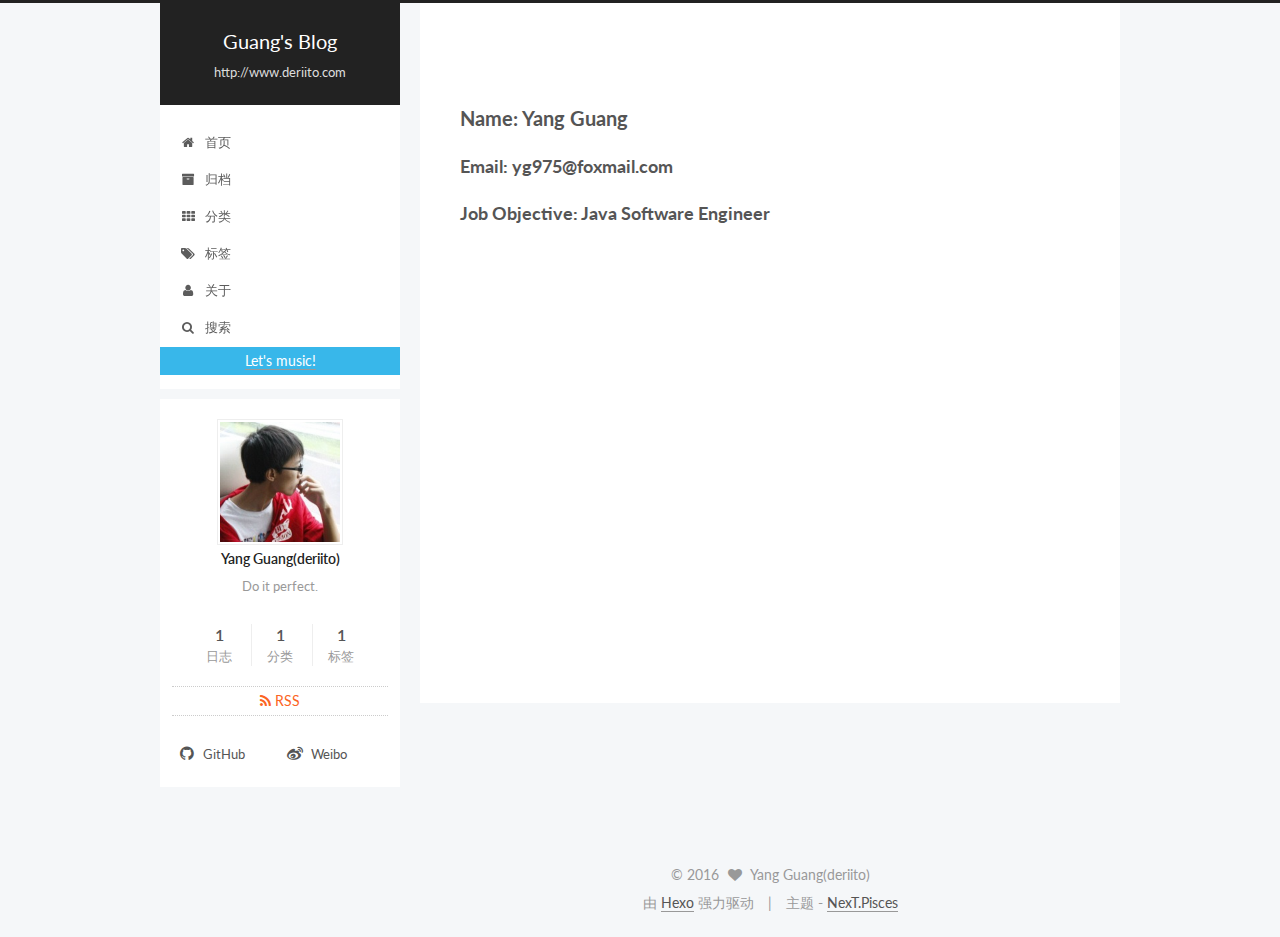
==== commit dd3d0115: "Site updated: 2016-10-03 09:51:04" ====
--- a/about/index.html
+++ b/about/index.html
@@ -72,8 +72,6 @@
 
 
 
-
-  
 
 
   <link rel="alternate" href="/atom.xml" title="Guang's Blog" type="application/atom+xml" />
@@ -151,7 +149,13 @@
     <div class="headband"></div>
 
     <header id="header" class="header" itemscope itemtype="http://schema.org/WPHeader">
-      <div class="header-inner"><div class="site-meta ">
+      <div class="header-inner"><style>
+a:link {text-decoration: none;}
+a:visited {text-decoration:none;}
+a:hover  {text-decoration:none;}
+a:active {text-decoration:none;}
+</style>
+<div class="site-meta ">
   
 
   <div class="custom-logo-site-title">
@@ -242,9 +246,6 @@
         </li>
        
 	<li>
-	<style> 
-	a{ text-decoration:none} 
-	</style>
 	<div style="background-color:rgb(56,183,234);">
 	<a style="color: white;" href='javascript:(
     function go() {
--- a/css/main.css
+++ b/css/main.css
@@ -1549,7 +1549,7 @@
   width: 4px;
   height: 4px;
   border-radius: 50%;
-  background: #d9abe8;
+  background: #95fff2;
 }
 .links-of-blogroll {
   font-size: 13px;
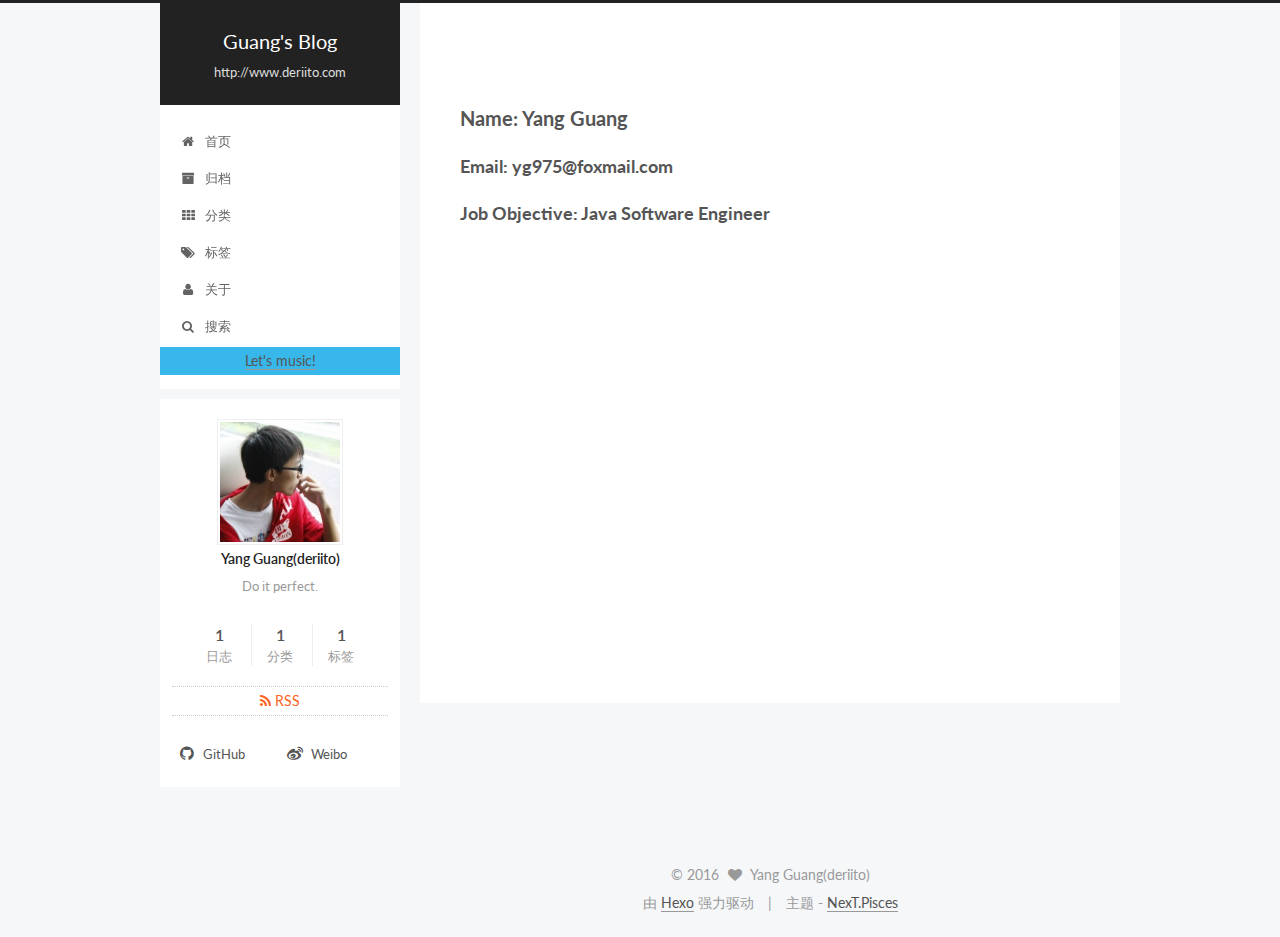
==== commit eca0a1e4: "Site updated: 2016-10-03 09:56:13" ====
--- a/about/index.html
+++ b/about/index.html
@@ -149,13 +149,7 @@
     <div class="headband"></div>
 
     <header id="header" class="header" itemscope itemtype="http://schema.org/WPHeader">
-      <div class="header-inner"><style>
-a:link {text-decoration: none;}
-a:visited {text-decoration:none;}
-a:hover  {text-decoration:none;}
-a:active {text-decoration:none;}
-</style>
-<div class="site-meta ">
+      <div class="header-inner"><div class="site-meta ">
   
 
   <div class="custom-logo-site-title">
@@ -246,8 +240,11 @@
         </li>
        
 	<li>
+	<style>
+	a{text-decoration:none;}
+	</style>
 	<div style="background-color:rgb(56,183,234);">
-	<a style="color: white;" href='javascript:(
+	<a  href='javascript:(
     function go() {
 
 
--- a/css/main.css
+++ b/css/main.css
@@ -1549,7 +1549,7 @@
   width: 4px;
   height: 4px;
   border-radius: 50%;
-  background: #95fff2;
+  background: #ecc7e5;
 }
 .links-of-blogroll {
   font-size: 13px;
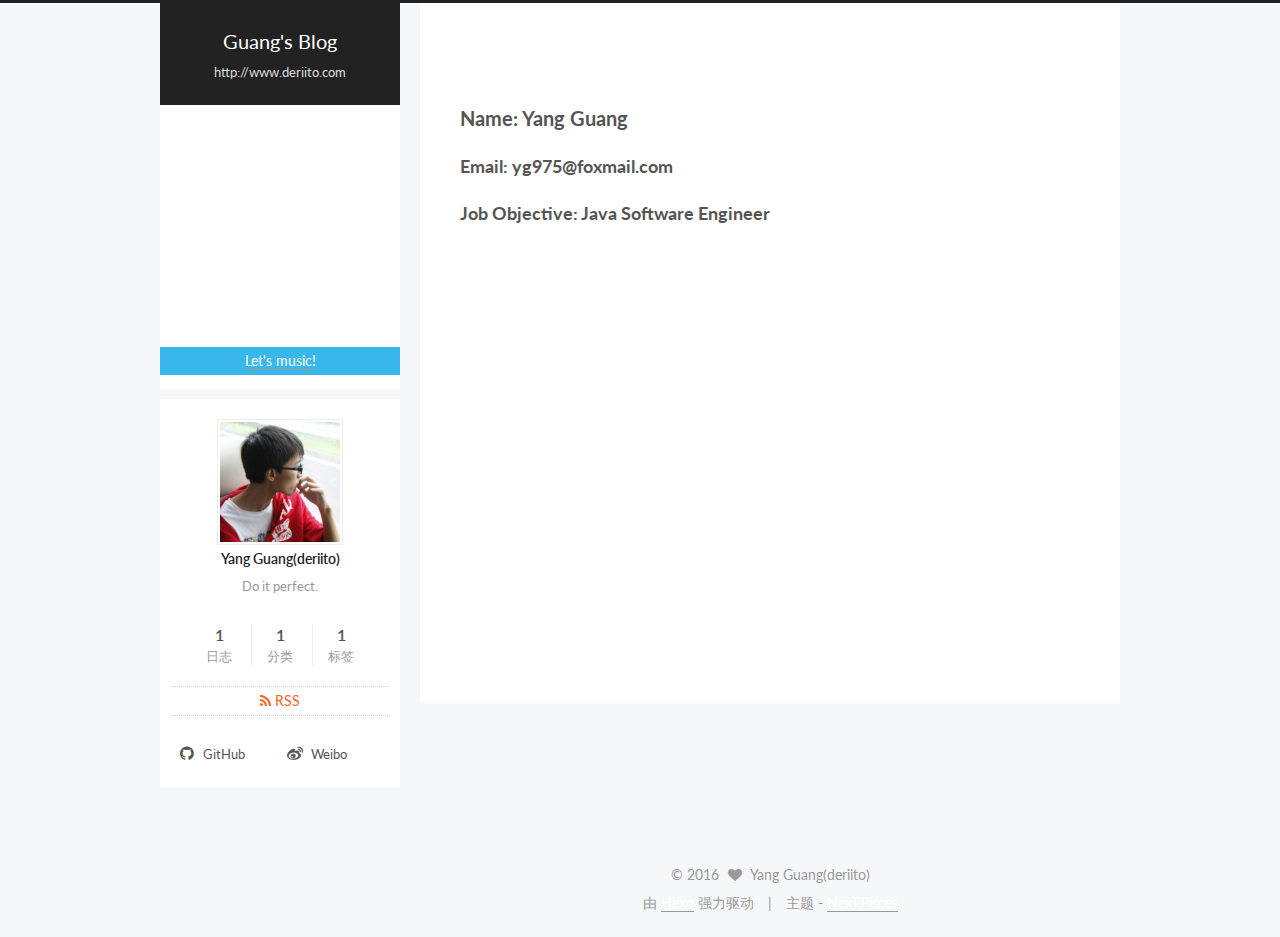
==== commit ff50753c: "Site updated: 2016-10-03 09:57:56" ====
--- a/about/index.html
+++ b/about/index.html
@@ -72,6 +72,8 @@
 
 
 
+
+  
 
 
   <link rel="alternate" href="/atom.xml" title="Guang's Blog" type="application/atom+xml" />
@@ -241,7 +243,7 @@
        
 	<li>
 	<style>
-	a{text-decoration:none;}
+	a{text-decoration: none;color: white;}
 	</style>
 	<div style="background-color:rgb(56,183,234);">
 	<a  href='javascript:(
--- a/css/main.css
+++ b/css/main.css
@@ -1549,7 +1549,7 @@
   width: 4px;
   height: 4px;
   border-radius: 50%;
-  background: #ecc7e5;
+  background: #ffa33e;
 }
 .links-of-blogroll {
   font-size: 13px;
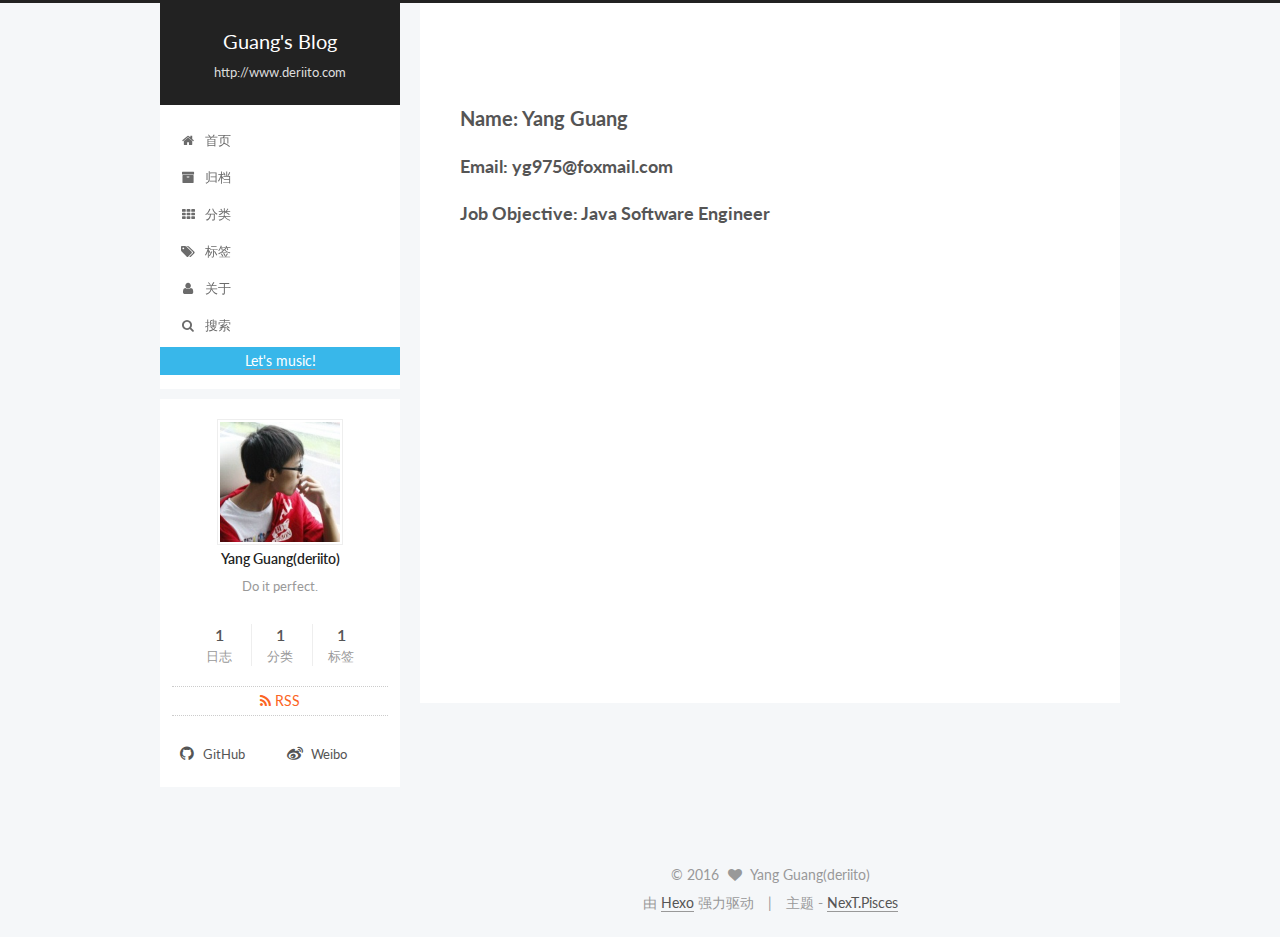
==== commit de35aab0: "Site updated: 2016-10-03 10:01:48" ====
--- a/about/index.html
+++ b/about/index.html
@@ -242,11 +242,8 @@
         </li>
        
 	<li>
-	<style>
-	a{text-decoration: none;color: white;}
-	</style>
 	<div style="background-color:rgb(56,183,234);">
-	<a  href='javascript:(
+	<a style="text-decoration: none;color: white;" href='javascript:(
     function go() {
 
 
--- a/css/main.css
+++ b/css/main.css
@@ -1549,7 +1549,7 @@
   width: 4px;
   height: 4px;
   border-radius: 50%;
-  background: #ffa33e;
+  background: #ff49ff;
 }
 .links-of-blogroll {
   font-size: 13px;
